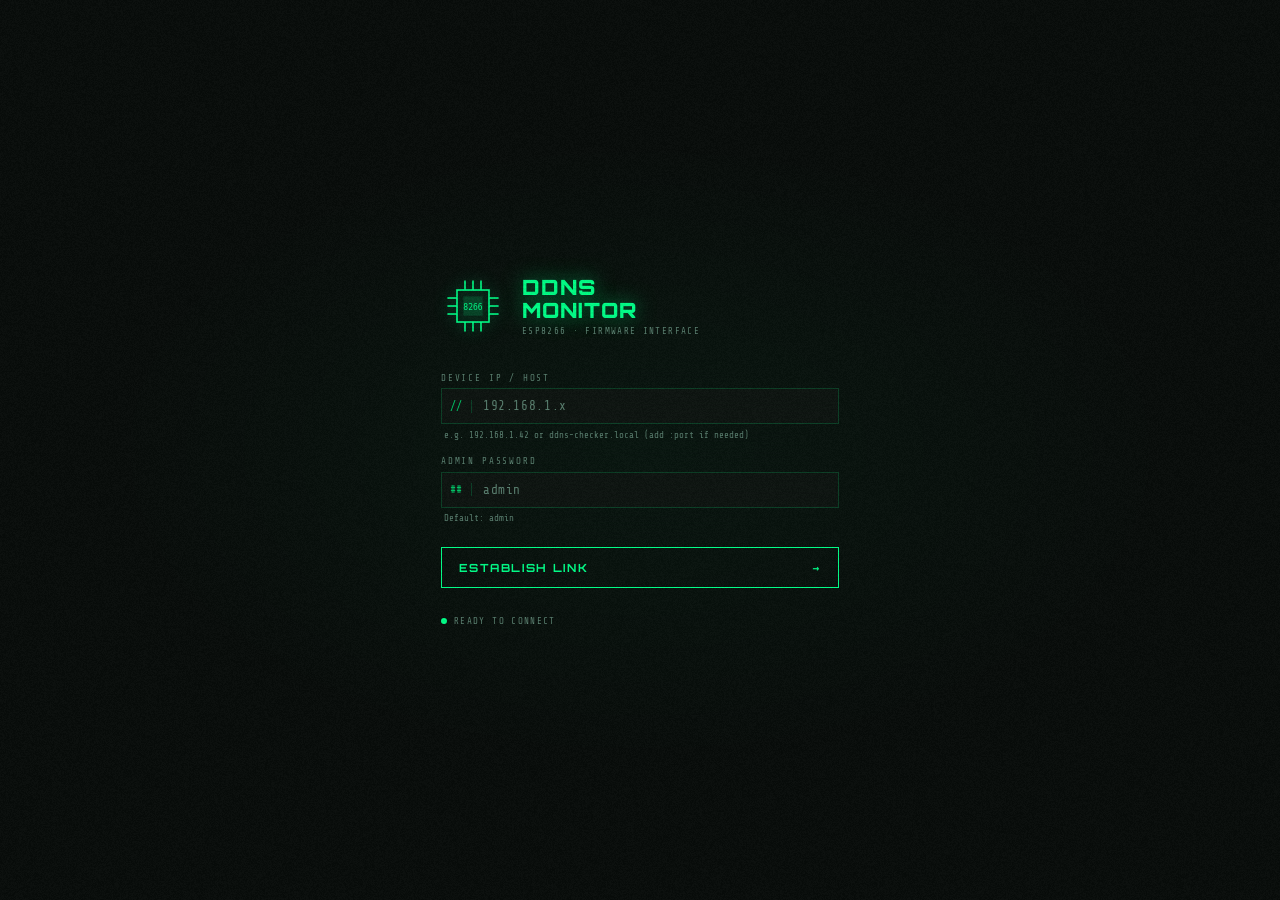
==== monitor/index.html @ 6c430402 "fast commit" ====
<!DOCTYPE html>
<html lang="en">

<head>
  <meta charset="UTF-8" />
  <meta name="viewport" content="width=device-width, initial-scale=1.0" />
  <title>ESP8266 · DDNS Monitor</title>
  <link rel="preconnect" href="https://fonts.googleapis.com">
  <link href="https://fonts.googleapis.com/css2?family=Share+Tech+Mono&family=Orbitron:wght@400;700;900&display=swap"
    rel="stylesheet">
  <link rel="stylesheet" href="css/style.css" />
</head>

<body>
  <!-- CRT scanline overlay -->
  <div class="crt-overlay" aria-hidden="true"></div>
  <!-- Noise grain -->
  <canvas id="noise-canvas" aria-hidden="true"></canvas>

  <!-- Connect Screen -->
  <div id="connect-screen" class="screen active">
    <div class="connect-inner">
      <div class="logo-block">
        <div class="logo-chip">
          <svg viewBox="0 0 80 80" xmlns="http://www.w3.org/2000/svg">
            <rect x="20" y="20" width="40" height="40" fill="none" stroke="currentColor" stroke-width="2" />
            <rect x="28" y="28" width="24" height="24" fill="currentColor" opacity="0.15" />
            <line x1="20" y1="30" x2="8" y2="30" stroke="currentColor" stroke-width="2" />
            <line x1="20" y1="40" x2="8" y2="40" stroke="currentColor" stroke-width="2" />
            <line x1="20" y1="50" x2="8" y2="50" stroke="currentColor" stroke-width="2" />
            <line x1="60" y1="30" x2="72" y2="30" stroke="currentColor" stroke-width="2" />
            <line x1="60" y1="40" x2="72" y2="40" stroke="currentColor" stroke-width="2" />
            <line x1="60" y1="50" x2="72" y2="50" stroke="currentColor" stroke-width="2" />
            <line x1="30" y1="20" x2="30" y2="8" stroke="currentColor" stroke-width="2" />
            <line x1="40" y1="20" x2="40" y2="8" stroke="currentColor" stroke-width="2" />
            <line x1="50" y1="20" x2="50" y2="8" stroke="currentColor" stroke-width="2" />
            <line x1="30" y1="60" x2="30" y2="72" stroke="currentColor" stroke-width="2" />
            <line x1="40" y1="60" x2="40" y2="72" stroke="currentColor" stroke-width="2" />
            <line x1="50" y1="60" x2="50" y2="72" stroke="currentColor" stroke-width="2" />
            <text x="40" y="45" text-anchor="middle" font-size="10" fill="currentColor"
              font-family="monospace">8266</text>
          </svg>
        </div>
        <div class="logo-text">
          <span class="logo-title">DDNS<br>MONITOR</span>
          <span class="logo-sub">ESP8266 · FIRMWARE INTERFACE</span>
        </div>
      </div>

      <form id="connect-form" class="connect-form" autocomplete="off">
        <div class="field-group">
          <label class="field-label" for="input-ip">DEVICE IP / HOST</label>
          <div class="field-row">
            <span class="field-prefix">//</span>
      <input id="input-ip" type="text" class="field-input" placeholder="192.168.1.x" autocomplete="off"
        spellcheck="false" />
    </div>
    <div class="field-hint">e.g. 192.168.1.42 or ddns-checker.local (add :port if needed)</div>
        </div>
        <div class="field-group">
          <label class="field-label" for="input-pass">ADMIN PASSWORD</label>
          <div class="field-row">
            <span class="field-prefix">##</span>
            <input id="input-pass" type="password" class="field-input" placeholder="admin"
              autocomplete="new-password" />
          </div>
          <div class="field-hint">Default: admin</div>
        </div>
        <button type="submit" class="btn-connect" id="btn-connect">
          <span class="btn-text">ESTABLISH LINK</span>
          <span class="btn-arrow">→</span>
        </button>
        <div id="connect-error" class="connect-error hidden">
          <span class="error-icon">✕</span>
          <span id="connect-error-msg">Connection failed</span>
        </div>
      </form>

      <div class="connect-footer">
        <span class="blink-dot"></span> READY TO CONNECT
      </div>
    </div>
  </div>

  <!-- Dashboard Screen -->
  <div id="dashboard-screen" class="screen">
    <!-- Top bar -->
    <header class="topbar">
      <div class="topbar-left">
        <button class="topbar-logo" id="btn-disconnect" title="Disconnect">
          <svg viewBox="0 0 20 20" width="18" height="18">
            <rect x="4" y="4" width="12" height="12" fill="none" stroke="currentColor" stroke-width="1.5" />
            <line x1="4" y1="10" x2="0" y2="10" stroke="currentColor" stroke-width="1.5" />
            <line x1="20" y1="10" x2="16" y2="10" stroke="currentColor" stroke-width="1.5" />
          </svg>
          <span>ESP8266</span>
        </button>
        <span class="topbar-sep">/</span>
        <span class="topbar-host" id="topbar-host">—</span>
      </div>
      <div class="topbar-center">
        <div class="status-pill" id="status-pill">
          <span class="status-dot"></span>
          <span id="status-text">OFFLINE</span>
        </div>
      </div>
      <div class="topbar-right">
        <span class="topbar-time" id="topbar-time">--:--:--</span>
        <button class="icon-btn" id="btn-refresh" title="Refresh All">
          <svg viewBox="0 0 20 20" width="16" height="16">
            <path d="M4 10a6 6 0 1 0 1.2-3.6" fill="none" stroke="currentColor" stroke-width="1.8"
              stroke-linecap="round" />
            <polyline points="1,4 4,7 7,4" fill="none" stroke="currentColor" stroke-width="1.8" stroke-linecap="round"
              stroke-linejoin="round" />
          </svg>
        </button>
      </div>
    </header>

    <!-- Nav tabs -->
    <nav class="tab-nav">
      <button class="tab-btn active" data-tab="overview">OVERVIEW</button>
      <button class="tab-btn" data-tab="ddns">DDNS</button>
      <button class="tab-btn" data-tab="gpio">GPIO</button>
      <button class="tab-btn" data-tab="network">NETWORK</button>
      <button class="tab-btn" data-tab="system">SYSTEM</button>
      <button class="tab-btn" data-tab="api">API</button>
      <button class="tab-btn" data-tab="tools">TOOLS</button>
      <button class="tab-btn" data-tab="log">LOG</button>
    </nav>

    <!-- Tab content -->
    <main class="tab-content">

      <!-- OVERVIEW -->
      <section class="tab-pane active" id="tab-overview">

        <div class="cards-grid">
          <div class="card">
            <div class="card-header">
              <span class="card-icon">◈</span>
              <span class="card-title">SYSTEM</span>
            </div>
            <div class="info-grid">
              <div class="info-item"><span class="info-label">FW VERSION</span><span class="info-val" id="info-fw-version">—</span></div>
              <div class="info-item"><span class="info-label">BUILD DATE</span><span class="info-val" id="info-fw-build">—</span></div>
              <div class="info-item"><span class="info-label">UPTIME</span><span class="info-val" id="info-uptime">—</span></div>
              <div class="info-item"><span class="info-label">FREE HEAP</span><span class="info-val" id="info-heap-pct">—</span></div>
              <div class="info-item"><span class="info-label">MAC</span><span class="info-val" id="info-mac">—</span></div>
              <div class="info-item"><span class="info-label">LOCAL IP</span><span class="info-val" id="info-local-ip">—</span></div>
              <div class="info-item"><span class="info-label">IP MODE</span><span class="info-val" id="info-ip-mode">—</span></div>
            </div>
          </div>

          <div class="card">
            <div class="card-header">
              <span class="card-icon">⌁</span>
              <span class="card-title">NETWORK</span>
            </div>
            <div class="info-grid">
              <div class="info-item"><span class="info-label">SSID</span><span class="info-val" id="info-ssid">—</span></div>
              <div class="info-item"><span class="info-label">RSSI</span><span class="info-val" id="info-rssi">—</span></div>
              <div class="info-item"><span class="info-label">RSSI %</span><span class="info-val" id="info-rssi-pct">—</span></div>
              <div class="info-item"><span class="info-label">GATEWAY</span><span class="info-val" id="info-gateway">—</span></div>
              <div class="info-item"><span class="info-label">SUBNET</span><span class="info-val" id="info-subnet">—</span></div>
              <div class="info-item"><span class="info-label">DNS 1</span><span class="info-val" id="info-dns1">—</span></div>
              <div class="info-item"><span class="info-label">DNS 2</span><span class="info-val" id="info-dns2">—</span></div>
              <div class="info-item"><span class="info-label">mDNS</span><span class="info-val" id="info-mdns">—</span></div>
            </div>
          </div>

          <div class="card">
            <div class="card-header">
              <span class="card-icon">⚙</span>
              <span class="card-title">CONFIG</span>
            </div>
            <div class="info-grid">
              <div class="info-item"><span class="info-label">NTP SERVER</span><span class="info-val" id="info-ntp-server">—</span></div>
              <div class="info-item"><span class="info-label">TIMEZONE</span><span class="info-val" id="info-tz">—</span></div>
              <div class="info-item"><span class="info-label">LED INVERT</span><span class="info-val" id="info-led-invert">—</span></div>
              <div class="info-item"><span class="info-label">LED PIN</span><span class="info-val" id="info-led-pin">—</span></div>
              <div class="info-item"><span class="info-label">PWM PIN</span><span class="info-val" id="info-pwm-pin">—</span></div>
            </div>
          </div>
        </div>

        <div class="cards-grid">
          <div class="card">
            <div class="card-header">
              <span class="card-icon">◷</span>
              <span class="card-title">DEVICE TIME</span>
            </div>
            <div class="big-time" id="device-time">--:--:--</div>
            <div class="big-date" id="device-date">---- -- --</div>
          </div>

          <div class="card card--accent" id="ddns-status-card">
            <div class="card-header">
              <span class="card-icon">⬡</span>
              <span class="card-title">DDNS STATUS</span>
            </div>
            <div class="ddns-status-display">
              <div class="ddns-indicator" id="ddns-indicator">
                <span class="ddns-icon">?</span>
              </div>
              <div class="ddns-details">
                <div class="ddns-row"><span class="ddns-lbl">DDNS HOST</span><span class="ddns-val" id="info-ddns-host">—</span></div>
                <div class="ddns-row"><span class="ddns-lbl">DOMAIN IP</span><span class="ddns-val" id="ddns-domain-ip">—</span></div>
                <div class="ddns-row"><span class="ddns-lbl">PUBLIC IP</span><span class="ddns-val" id="ddns-public-ip">—</span></div>
                <div class="ddns-row"><span class="ddns-lbl">STATE</span><span class="ddns-val" id="ddns-state">UNKNOWN</span></div>
              </div>
            </div>
          </div>

          <div class="card" id="connectivity-card">
            <div class="card-header">
              <span class="card-icon">⌁</span>
              <span class="card-title">CONNECTIVITY</span>
              <button class="card-action-btn" id="btn-conn-check">CHECK</button>
            </div>
            <div class="info-grid">
              <div class="info-item"><span class="info-label">GATEWAY</span><span class="info-val" id="conn-gateway">—</span></div>
              <div class="info-item"><span class="info-label">INTERNET (8.8.8.8)</span><span class="info-val" id="conn-internet">—</span></div>
            </div>
          </div>
        </div>

      </section>

  <!-- DDNS -->
  <section class="tab-pane" id="tab-ddns">
    <div class="cards-grid">

      <div class="card card--wide">
        <div class="card-header">
          <span class="card-icon">⬡</span>
          <span class="card-title">DDNS CONTROL</span>
        </div>
        <div class="action-block">
          <p class="action-desc">Force an immediate DDNS update cycle. The device will push the current public IP to the DDNS provider.</p>
          <button class="btn-action btn-primary" id="btn-ddns-update">
            <span>⟳</span> FORCE UPDATE
          </button>
          <div class="action-result hidden" id="ddns-update-result"></div>
        </div>
      </div>

      <div class="card card--wide">
        <div class="card-header">
          <span class="card-icon">⚙</span>
          <span class="card-title">DDNS CONFIGURATION</span>
        </div>
        <div class="action-block">
          <div class="form-row">
            <div class="form-field">
              <label class="field-label">DDNS HOSTNAME</label>
              <div class="field-row">
                <span class="field-prefix">⌁</span>
                <input type="text" class="field-input" id="ddns-hostname" placeholder="example.duckdns.org" />
              </div>
            </div>
          </div>
          <hr class="form-divider">
          <div class="form-row">
            <div class="form-field">
              <label class="field-label">DOMAIN (subdomain, used in URL template)</label>
              <div class="field-row">
                <span class="field-prefix">◈</span>
                <input type="text" class="field-input" id="ddns-domain" placeholder="example" />
              </div>
            </div>
          </div>
          <div class="form-row">
            <div class="form-field">
              <label class="field-label">TOKEN</label>
              <div class="field-row">
                <span class="field-prefix">##</span>
                <input type="password" class="field-input" id="ddns-token" placeholder="xxxx-xxxx-xxxx-xxxx" />
              </div>
            </div>
          </div>
          <div class="form-row">
            <div class="form-field">
              <label class="field-label">UPDATE URL (use $domain, $token, $ip)</label>
              <div class="field-row">
                <span class="field-prefix">⌁</span>
                <input type="text" class="field-input" id="ddns-upd-url"
                  placeholder="http://www.duckdns.org/update?domains=$domain&token=$token&ip=$ip" />
              </div>
            </div>
          </div>
          <div class="form-row">
            <div class="form-field">
              <label class="field-label">PUBLIC IP SERVERS (comma separated)</label>
              <div class="field-row">
                <span class="field-prefix">⌁</span>
                <textarea class="field-input" id="ddns-ipurls" placeholder="api.ipify.org,api.my-ip.io/ip" style="min-height:2.5rem;resize:vertical;font-size:0.8rem"></textarea>
              </div>
            </div>
          </div>
          <div class="form-row">
            <button class="btn-action btn-primary" id="btn-ddns-ipurls-save">SAVE IP URLS</button>
          </div>
          <div class="action-result hidden" id="ddns-ipurls-result"></div>
          <div class="form-row">
            <button class="btn-action btn-primary" id="btn-ddns-config-save">SAVE DDNS CONFIG</button>
          </div>
          <div class="action-result hidden" id="ddns-config-result"></div>
        </div>
      </div>

      <div class="card card--wide">
        <div class="card-header">
          <span class="card-icon">◷</span>
          <span class="card-title">CHECK INTERVAL</span>
        </div>
        <div class="action-block">
          <p class="action-desc">Time between automatic DDNS update checks (in seconds).</p>
          <div class="inline-form">
            <input type="number" class="field-input inline-input" id="ddns-interval" placeholder="300" min="30" />
            <button class="btn-action btn-primary" id="btn-ddns-interval-save">SAVE INTERVAL</button>
          </div>
          <div class="action-result hidden" id="ddns-interval-result"></div>
        </div>
      </div>

      <div class="card card--wide">
        <div class="card-header">
          <span class="card-icon">◉</span>
          <span class="card-title">DDNS LED</span>
        </div>
        <div class="ddns-led-grid">
          <div class="ddns-led-visual">
            <div class="led-bulb" id="led-bulb"></div>
            <div class="led-label" id="led-state-label">UNKNOWN</div>
            <div class="led-pin-label">PIN: <span id="led-pin-display">—</span></div>
            <div class="led-controls">
              <button class="btn-action btn-led-on" id="btn-led-on">ON</button>
              <button class="btn-action btn-led-off" id="btn-led-off">OFF</button>
            </div>
            <div class="led-invert-block" style="border:none;padding:0;margin-top:0.5rem">
              <label class="toggle-label">
                <span class="toggle-text">INVERT OUTPUT</span>
                <span class="toggle-switch" id="led-invert-toggle">
                  <span class="toggle-slider"></span>
                </span>
              </label>
            </div>
          </div>
          <div class="ddns-led-controls">
            <label class="field-label">LED PIN</label>
            <select class="field-select" id="led-pin-sel">
              <option value="0">GPIO 0</option>
              <option value="2" selected>GPIO 2</option>
              <option value="4">GPIO 4</option>
              <option value="5">GPIO 5</option>
              <option value="12">GPIO 12</option>
              <option value="13">GPIO 13</option>
              <option value="14">GPIO 14</option>
              <option value="15">GPIO 15</option>
              <option value="16">GPIO 16</option>
            </select>
            <button class="btn-action btn-primary" id="btn-led-pin">SAVE PIN</button>
            <div class="action-result hidden" id="led-pin-result"></div>
          </div>
        </div>
      </div>

    </div>
  </section>

  <!-- GPIO -->
  <section class="tab-pane" id="tab-gpio">
    <div class="cards-grid">

      <div class="card card--wide">
        <div class="card-header">
          <span class="card-icon">⊞</span>
          <span class="card-title">GPIO PINS</span>
          <div class="gpio-live-controls">
            <label class="toggle-label">
              <span class="toggle-text">LIVE</span>
              <span class="toggle-switch" id="gpio-live-toggle">
                <span class="toggle-slider"></span>
              </span>
            </label>
            <input type="number" class="field-input inline-input" id="gpio-live-interval" placeholder="5" min="1" style="width:50px;padding:0.3rem;font-size:0.65rem" />
            <span style="font-size:0.6rem;color:var(--text-dim)">s</span>
          </div>
          <button class="card-action-btn" id="btn-gpio-refresh">REFRESH</button>
        </div>
        <div class="gpio-grid" id="gpio-grid">
          <div class="gpio-loading">Loading pins…</div>
        </div>
      </div>

      <div class="card card--wide">
        <div class="card-header">
          <span class="card-icon">⊟</span>
          <span class="card-title">GPIO CONTROL</span>
        </div>
        <div class="gpio-control-form">
          <div class="form-row">
            <div class="form-field">
              <label class="field-label">PIN</label>
              <select class="field-select" id="gpio-pin-sel">
                <option value="0">GPIO 0</option>
                <option value="2">GPIO 2</option>
                <option value="4">GPIO 4</option>
                <option value="5">GPIO 5</option>
                <option value="12">GPIO 12</option>
                <option value="13">GPIO 13</option>
                <option value="14">GPIO 14</option>
                <option value="15">GPIO 15</option>
                <option value="16">GPIO 16</option>
              </select>
            </div>
            <div class="form-field">
              <label class="field-label">MODE</label>
              <select class="field-select" id="gpio-mode-sel">
                <option value="input">INPUT</option>
                <option value="output">OUTPUT</option>
              </select>
            </div>
            <div class="form-field" id="gpio-value-field">
              <label class="field-label">VALUE</label>
              <select class="field-select" id="gpio-value-sel">
                <option value="1">HIGH (1)</option>
                <option value="0">LOW (0)</option>
              </select>
            </div>
          </div>
          <div class="form-row hidden" id="gpio-pwm-row">
            <div class="form-field">
              <label class="field-label">PWM VALUE 0-100</label>
              <div style="display:flex;align-items:center;gap:0.5rem">
                <input type="range" class="field-slider" id="gpio-pwm-slider" min="0" max="100" value="0" style="flex:1" />
                <span class="slider-value" id="gpio-pwm-display" style="font-size:0.9rem">0</span>
              </div>
            </div>
          </div>
          <div class="form-row">
            <button class="btn-action btn-primary" id="btn-gpio-set">SET PIN</button>
            <button class="btn-action btn-secondary" id="btn-gpio-read">READ PIN</button>
            <button class="btn-action btn-primary" id="btn-gpio-pulse">PULSE 500ms</button>
            <button class="btn-action btn-primary" id="btn-gpio-toggle">TOGGLE</button>
            <button class="btn-action btn-primary" id="btn-gpio-pwm-write">WRITE PWM</button>
          </div>
          <div class="form-row">
            <label class="field-label" style="font-size:0.6rem;margin-right:0.3rem">BLINK</label>
            <div class="blink-counter" style="margin-right:0.5rem">
              <button class="counter-btn" id="blink-dec" type="button">−</button>
              <span class="counter-val" id="blink-count">5</span>
              <button class="counter-btn" id="blink-inc" type="button">+</button>
            </div>
            <button class="btn-action btn-primary" id="btn-blink">BLINK</button>
          </div>
          <div class="action-result hidden" id="gpio-result"></div>
        </div>
      </div>

      <div class="card card--wide">
        <div class="card-header">
          <span class="card-icon">∿</span>
          <span class="card-title">ANALOG (A0)</span>
        </div>
        <div class="analog-grid">
          <div class="analog-read-block">
            <label class="field-label">A0 INPUT</label>
            <div class="analog-read-display">
              <span class="analog-value" id="analog-read-value">—</span>
              <span class="analog-unit">/ 100</span>
            </div>
            <button class="btn-action btn-secondary" id="btn-analog-read">READ A0</button>
          </div>
        </div>
        <div class="action-result hidden" id="analog-result"></div>
      </div>

    </div>
  </section>




  <!-- NETWORK -->
  <section class="tab-pane" id="tab-network">

    <nav class="sub-tab-nav">
      <button class="sub-tab-btn active" data-subtab="wifi">WIFI</button>
      <button class="sub-tab-btn" data-subtab="ntp">NTP</button>
      <button class="sub-tab-btn" data-subtab="ip">IP</button>
      <button class="sub-tab-btn" data-subtab="dns">DNS</button>
    </nav>

    <div class="sub-tab-pane active" id="subtab-wifi">

      <div class="cards-grid">

        <div class="card card--wide">
          <div class="card-header">
            <span class="card-icon">◈</span>
            <span class="card-title">mDNS CONFIGURATION</span>
          </div>
          <div class="action-block">
            <div class="inline-form">
              <input type="text" class="field-input inline-input" id="mdns-name" placeholder="ddns-checker" />
              <button class="btn-action btn-primary" id="btn-mdns-save">SAVE mDNS</button>
            </div>
            <div class="field-hint" style="margin-top:0.3rem">Changes take effect on next device reboot.</div>
            <div class="action-result hidden" id="mdns-result"></div>
          </div>
        </div>

        <div class="card card--wide">
          <div class="card-header">
            <span class="card-icon">⌁</span>
            <span class="card-title">WIFI CONFIGURATION</span>
          </div>
          <div class="wifi-warning">
            <span class="warning-icon">⚠</span>
            Changes are saved to EEPROM and take effect on next WiFi reconnect. Ensure credentials are correct before saving.
          </div>
          <div class="wifi-form">
            <div class="form-field">
              <label class="field-label">SSID</label>
              <div class="field-row">
                <span class="field-prefix">⌁</span>
                <input type="text" class="field-input" id="wifi-ssid" placeholder="Network name" />
              </div>
            </div>
            <div class="form-field">
              <label class="field-label">PASSWORD</label>
              <div class="field-row">
                <span class="field-prefix">##</span>
                <input type="password" class="field-input" id="wifi-pswd" placeholder="Network password" />
              </div>
            </div>
            <div class="form-row">
              <button class="btn-action btn-primary" id="btn-save-ssid">SAVE SSID</button>
              <button class="btn-action btn-primary" id="btn-save-pswd">SAVE PASSWORD</button>
            </div>
            <div class="action-result hidden" id="wifi-result"></div>
          </div>
        </div>

        <div class="card card--wide">
          <div class="card-header">
            <span class="card-icon">⌁</span>
            <span class="card-title">WIFI SCAN</span>
            <button class="card-action-btn" id="btn-wifi-scan">SCAN</button>
          </div>
          <div class="action-block">
            <div class="scan-status" id="scan-status">Click SCAN to list available networks.</div>
            <div class="scan-results hidden" id="scan-results"></div>
          </div>
        </div>

      </div>
    </div>

    <div class="sub-tab-pane" id="subtab-ntp">
      <div class="cards-grid">
        <div class="card card--wide">
          <div class="card-header">
            <span class="card-icon">◷</span>
            <span class="card-title">NTP CONFIGURATION</span>
          </div>
          <div class="action-block">
            <div class="form-row">
              <div class="form-field">
                <label class="field-label">NTP SERVER</label>
                <div class="field-row">
                  <span class="field-prefix">⌁</span>
                  <input type="text" class="field-input" id="ntp-server" placeholder="pool.ntp.org" />
                </div>
              </div>
              <div class="form-field">
                <label class="field-label">TIMEZONE OFFSET (seconds)</label>
                <div class="field-row">
                  <span class="field-prefix">±</span>
                  <input type="number" class="field-input" id="ntp-tz" placeholder="3600" />
                </div>
              </div>
            </div>
            <div class="form-row">
              <button class="btn-action btn-primary" id="btn-ntp-save">SAVE NTP</button>
            </div>
            <div class="action-result hidden" id="ntp-result"></div>
          </div>
        </div>
      </div>
    </div>

    <div class="sub-tab-pane" id="subtab-ip">
      <div class="cards-grid">
        <div class="card card--wide">
          <div class="card-header">
            <span class="card-icon">◎</span>
            <span class="card-title">IP CONFIGURATION</span>
          </div>
          <div class="action-block">
            <div class="form-row">
              <div class="form-field">
                <label class="toggle-label">
                  <span class="toggle-text">DHCP</span>
                  <span class="toggle-switch" id="ip-mode-toggle">
                    <span class="toggle-slider"></span>
                  </span>
                  <span class="toggle-text">STATIC</span>
                </label>
              </div>
            </div>
            <div class="ip-static-fields" id="ip-static-fields">
              <div class="form-row">
                <div class="form-field">
                  <label class="field-label">IP ADDRESS</label>
                  <input type="text" class="field-input" id="ip-addr" placeholder="192.168.1.100" />
                </div>
                <div class="form-field">
                  <label class="field-label">GATEWAY</label>
                  <input type="text" class="field-input" id="ip-gateway" placeholder="192.168.1.1" />
                </div>
              </div>
              <div class="form-row">
                <div class="form-field">
                  <label class="field-label">SUBNET</label>
                  <input type="text" class="field-input" id="ip-subnet" placeholder="255.255.255.0" />
                </div>
              </div>
            </div>
            <div class="form-row">
              <button class="btn-action btn-primary" id="btn-ip-save">SAVE IP CONFIG</button>
            </div>
            <div class="action-result hidden" id="ip-result"></div>
          </div>
        </div>
      </div>
    </div>

    <div class="sub-tab-pane" id="subtab-dns">
      <div class="cards-grid">
        <div class="card card--wide">
          <div class="card-header">
            <span class="card-icon">◎</span>
            <span class="card-title">DNS CONFIGURATION</span>
          </div>
          <div class="action-block">
            <div class="form-row">
              <div class="form-field">
                <label class="toggle-label">
                  <span class="toggle-text">USE CUSTOM DNS</span>
                  <span class="toggle-switch" id="dns-custom-toggle">
                    <span class="toggle-slider"></span>
                  </span>
                </label>
              </div>
            </div>
            <div class="dns-warning hidden" id="dns-warning">
              <span class="warning-icon">⚠</span>
              Custom DNS is disabled — values are saved but will NOT be used. Enable the toggle above to apply them on next boot.
            </div>
            <div class="form-row">
              <div class="form-field">
                <label class="field-label">DNS 1</label>
                <div class="field-row">
                  <span class="field-prefix">◎</span>
                  <input type="text" class="field-input" id="dns1" placeholder="8.8.8.8" />
                </div>
              </div>
              <div class="form-field">
                <label class="field-label">DNS 2</label>
                <div class="field-row">
                  <span class="field-prefix">◎</span>
                  <input type="text" class="field-input" id="dns2" placeholder="8.8.4.4" />
                </div>
              </div>
            </div>
            <div class="form-row">
              <button class="btn-action btn-primary" id="btn-dns-save">SAVE DNS</button>
            </div>
            <div class="action-result hidden" id="dns-result"></div>
          </div>
        </div>
      </div>
    </div>

  </section>

  <!-- SYSTEM -->
  <section class="tab-pane" id="tab-system">
    <div class="cards-grid">

      <div class="card card--wide">
        <div class="card-header">
          <span class="card-icon">⌦</span>
          <span class="card-title">CONFIG BACKUP</span>
        </div>
        <div class="action-block">
          <p class="action-desc">Export current device configuration as JSON, or import a previously exported config file.</p>
          <div class="form-row">
            <button class="btn-action btn-primary" id="btn-config-export">📥 EXPORT CONFIG</button>
            <label class="btn-action btn-primary" id="btn-config-import-label" style="cursor:pointer;text-align:center">
              📤 IMPORT CONFIG
              <input type="file" id="btn-config-import" accept=".json" style="display:none" />
            </label>
          </div>
          <div class="action-result hidden" id="config-import-result"></div>
        </div>
      </div>

      <div class="card card--wide">
        <div class="card-header">
          <span class="card-icon">⟳</span>
          <span class="card-title">REBOOT</span>
        </div>
        <div class="action-block">
          <p class="action-desc">Restart the ESP8266 device. The connection will be lost temporarily.</p>
          <button class="btn-action btn-primary" id="btn-reboot">⟳ REBOOT DEVICE</button>
          <div class="action-result hidden" id="reboot-result"></div>
        </div>
      </div>

      <div class="card card--wide">
        <div class="card-header">
          <span class="card-icon">⌦</span>
          <span class="card-title">FACTORY RESET</span>
        </div>
        <div class="action-block">
          <p class="action-desc">Reset ALL settings to factory defaults and reboot. This cannot be undone.</p>
          <button class="btn-action btn-primary" id="btn-factory-reset">⚠ FACTORY RESET</button>
          <div class="action-result hidden" id="factory-reset-result"></div>
        </div>
      </div>

    </div>
  </section>

  <!-- TOOLS -->
  <section class="tab-pane" id="tab-tools">
    <div class="cards-grid">
      <div class="card card--wide">
        <div class="card-header">
          <span class="card-icon">◉</span>
          <span class="card-title">PING</span>
        </div>
        <div class="action-block">
          <p class="action-desc">Ping a host from the device and show response time.</p>
          <div class="inline-form">
            <input type="text" class="field-input inline-input" id="ping-host" placeholder="Host or IP (e.g. 8.8.8.8)" />
            <button class="btn-action btn-primary" id="btn-ping">PING</button>
          </div>
          <div class="action-result hidden" id="ping-result"></div>
        </div>
      </div>

      <div class="card card--wide">
        <div class="card-header">
          <span class="card-icon">⟁</span>
          <span class="card-title">HTTP PROXY (CURL)</span>
        </div>
        <div class="action-block">
          <p class="action-desc">Execute an HTTP GET request through the device. Returns raw text response from the target URL.</p>
          <div class="inline-form">
            <input type="text" class="field-input inline-input" id="curl-url" placeholder="https://example.com/api/endpoint" />
            <button class="btn-action btn-primary" id="btn-curl">FETCH</button>
          </div>
          <div class="curl-result hidden" id="curl-result"></div>
        </div>
      </div>

      <div class="card card--wide">
        <div class="card-header">
          <span class="card-icon">◈</span>
          <span class="card-title">PUBLIC IP CHECK</span>
        </div>
        <div class="action-block">
          <p class="action-desc">Select a server and fetch your current public IP address.</p>
          <div class="inline-form">
            <select class="field-input inline-input" id="ipcheck-server">
            </select>
            <button class="btn-action btn-primary" id="btn-ipcheck">CHECK IP</button>
          </div>
          <div class="action-result hidden" id="ipcheck-result"></div>
        </div>
      </div>

      <div class="card card--wide">
        <div class="card-header">
          <span class="card-icon">◎</span>
          <span class="card-title">DNS RESOLVER</span>
        </div>
        <div class="action-block">
          <p class="action-desc">Resolve any hostname to its IP address using the device's DNS stack.</p>
          <div class="inline-form">
            <input type="text" class="field-input inline-input" id="resolve-host" placeholder="hostname (e.g. google.com)" />
            <button class="btn-action btn-primary" id="btn-resolve">RESOLVE</button>
          </div>
          <div class="action-result hidden" id="resolve-result"></div>
        </div>
      </div>

    </div>
  </section>

  <!-- API -->
  <section class="tab-pane" id="tab-api">
    <div class="cards-grid">
      <div class="card card--full">
        <div class="card-header">
          <span class="card-icon">⌦</span>
          <span class="card-title">API EXPLORER</span>
          <button class="card-action-btn" id="btn-api-refresh">REFRESH</button>
        </div>
        <div id="api-explorer-container">
          <p class="action-desc" style="margin-bottom:0.5rem">Click REFRESH to load all available API endpoints from the device. Each endpoint can be tested directly.</p>
          <div id="api-endpoints-list"></div>
        </div>
      </div>
    </div>
  </section>

  <!-- LOG -->
  <section class="tab-pane" id="tab-log">
    <div class="cards-grid">
      <div class="card card--full">
        <div class="card-header">
          <span class="card-icon">▤</span>
          <span class="card-title">SYSTEM LOG</span>
          <span class="card-badge" id="log-count">0 entries</span>
          <button class="card-action-btn" id="btn-log-refresh">REFRESH</button>
        </div>
        <div class="log-container" id="log-container">
          <div class="log-empty">No log entries loaded. Click REFRESH.</div>
        </div>
      </div>
    </div>
  </section>

  </main>

  <!-- Toast container -->
  <div class="toast-container" id="toast-container"></div>
  </div>

  <script src="js/app.js"></script>
</body>

</html>
---- monitor/css/style.css ----
/* ============================================================
   DDNS MONITOR — Industrial Terminal Aesthetic
   Share Tech Mono + Orbitron | Dark precision
   ============================================================ */

:root {
  --green: #00ff88;
  --green-dim: #00cc6a;
  --green-dark: #004422;
  --green-glow: rgba(0, 255, 136, 0.15);
  --amber: #ffaa00;
  --red: #ff3355;
  --red-dim: #cc2244;
  --bg: #080c0a;
  --bg2: #0d1410;
  --bg3: #111916;
  --bg4: #162019;
  --border: rgba(0, 255, 136, 0.18);
  --border-strong: rgba(0, 255, 136, 0.4);
  --text: #c8e8d8;
  --text-dim: #5a8070;
  --text-bright: #e8fff4;
  --font-mono: 'Share Tech Mono', 'Courier New', monospace;
  --font-display: 'Orbitron', monospace;
  --radius: 2px;
  --transition: 0.15s ease;
}

* { box-sizing: border-box; margin: 0; padding: 0; }

html { font-size: 14px; }

body {
  background: var(--bg);
  color: var(--text);
  font-family: var(--font-mono);
  min-height: 100vh;
  overflow-x: hidden;
  position: relative;
}

/* ── CRT Effects ── */
.crt-overlay {
  position: fixed; inset: 0;
  pointer-events: none;
  z-index: 9999;
  background:
    repeating-linear-gradient(
      0deg,
      transparent,
      transparent 2px,
      rgba(0,0,0,0.03) 2px,
      rgba(0,0,0,0.03) 4px
    );
  animation: crt-flicker 8s infinite;
}

@keyframes crt-flicker {
  0%,100% { opacity: 1; }
  92% { opacity: 1; }
  93% { opacity: 0.96; }
  94% { opacity: 1; }
  96% { opacity: 0.98; }
}

#noise-canvas {
  position: fixed; inset: 0;
  pointer-events: none;
  z-index: 9998;
  opacity: 0.025;
}

/* ── Screens ── */
.screen { display: none; min-height: 100vh; }
.screen.active { display: flex; flex-direction: column; }

/* ── Connect Screen ── */
#connect-screen {
  align-items: center;
  justify-content: center;
  background:
    radial-gradient(ellipse 60% 50% at 50% 50%, rgba(0,255,136,0.04) 0%, transparent 70%),
    var(--bg);
}

.connect-inner {
  width: 100%;
  max-width: 440px;
  padding: 2rem 1.5rem;
  animation: fade-up 0.6s ease both;
}

@keyframes fade-up {
  from { opacity: 0; transform: translateY(20px); }
  to   { opacity: 1; transform: translateY(0); }
}

.logo-block {
  display: flex;
  align-items: center;
  gap: 1.2rem;
  margin-bottom: 2.5rem;
}

.logo-chip {
  color: var(--green);
  width: 64px;
  height: 64px;
  flex-shrink: 0;
  filter: drop-shadow(0 0 8px rgba(0,255,136,0.4));
}

.logo-chip svg { width: 100%; height: 100%; }

.logo-title {
  display: block;
  font-family: var(--font-display);
  font-size: 1.5rem;
  font-weight: 900;
  line-height: 1.1;
  color: var(--green);
  letter-spacing: 0.05em;
  text-shadow: 0 0 20px rgba(0,255,136,0.5);
}

.logo-sub {
  display: block;
  font-size: 0.65rem;
  color: var(--text-dim);
  letter-spacing: 0.15em;
  margin-top: 0.3rem;
}

.connect-form { display: flex; flex-direction: column; gap: 1.2rem; }

.field-group { display: flex; flex-direction: column; gap: 0.4rem; }

.field-label {
  font-size: 0.65rem;
  letter-spacing: 0.2em;
  color: var(--text-dim);
}

.field-row {
  display: flex;
  align-items: center;
  border: 1px solid var(--border);
  background: var(--bg2);
  transition: border-color var(--transition), box-shadow var(--transition);
}

.field-row:focus-within {
  border-color: var(--green);
  box-shadow: 0 0 0 2px var(--green-glow), inset 0 0 10px rgba(0,255,136,0.03);
}

.field-prefix {
  padding: 0 0.6rem;
  color: var(--green-dim);
  font-size: 0.8rem;
  border-right: 1px solid var(--border);
  height: 100%;
  display: flex;
  align-items: center;
  user-select: none;
}

.field-input {
  background: transparent;
  border: none;
  outline: none;
  color: var(--text-bright);
  font-family: var(--font-mono);
  font-size: 0.9rem;
  padding: 0.7rem 0.8rem;
  width: 100%;
  letter-spacing: 0.05em;
}

.field-input::placeholder { color: var(--text-dim); }

.field-hint {
  font-size: 0.65rem;
  color: var(--text-dim);
  padding-left: 0.2rem;
}

.btn-connect {
  display: flex;
  align-items: center;
  justify-content: space-between;
  padding: 0.9rem 1.2rem;
  background: transparent;
  border: 1px solid var(--green);
  color: var(--green);
  font-family: var(--font-display);
  font-size: 0.8rem;
  font-weight: 700;
  letter-spacing: 0.15em;
  cursor: pointer;
  transition: all var(--transition);
  position: relative;
  overflow: hidden;
  margin-top: 0.5rem;
}

.btn-connect::before {
  content: '';
  position: absolute;
  inset: 0;
  background: var(--green);
  transform: translateX(-100%);
  transition: transform 0.25s ease;
  z-index: 0;
}

.btn-connect:hover::before { transform: translateX(0); }
.btn-connect:hover { color: var(--bg); }
.btn-connect .btn-text, .btn-connect .btn-arrow { position: relative; z-index: 1; }
.btn-connect:active { transform: scale(0.98); }

.btn-connect.loading .btn-text::after {
  content: '...';
  animation: dots 1s steps(4) infinite;
}

@keyframes dots {
  0%   { content: '   '; }
  25%  { content: '.  '; }
  50%  { content: '.. '; }
  75%  { content: '...'; }
}

.connect-error {
  display: flex;
  align-items: center;
  gap: 0.5rem;
  padding: 0.6rem 0.8rem;
  background: rgba(255,51,85,0.08);
  border: 1px solid rgba(255,51,85,0.3);
  color: var(--red);
  font-size: 0.8rem;
  animation: fade-up 0.2s ease;
}

.connect-footer {
  margin-top: 2rem;
  font-size: 0.65rem;
  color: var(--text-dim);
  letter-spacing: 0.15em;
  display: flex;
  align-items: center;
  gap: 0.5rem;
}

.blink-dot {
  width: 6px; height: 6px;
  background: var(--green);
  border-radius: 50%;
  animation: blink 1.2s step-end infinite;
}

@keyframes blink { 0%,100% { opacity: 1; } 50% { opacity: 0; } }

/* ── Dashboard ── */
#dashboard-screen { background: var(--bg); }

/* Top Bar */
.topbar {
  display: flex;
  align-items: center;
  justify-content: space-between;
  padding: 0.6rem 1rem;
  border-bottom: 1px solid var(--border);
  background: var(--bg2);
  height: 48px;
  position: sticky;
  top: 0;
  z-index: 100;
  flex-shrink: 0;
}

.topbar-left { display: flex; align-items: center; gap: 0.5rem; }

.topbar-logo {
  display: flex; align-items: center; gap: 0.4rem;
  background: none; border: none; color: var(--green);
  font-family: var(--font-display); font-size: 0.75rem; font-weight: 700;
  letter-spacing: 0.1em; cursor: pointer;
  transition: color var(--transition);
}
.topbar-logo:hover { color: var(--text-bright); }

.topbar-sep { color: var(--text-dim); }

.topbar-host {
  font-size: 0.75rem;
  color: var(--text-dim);
  letter-spacing: 0.05em;
}

.status-pill {
  display: flex; align-items: center; gap: 0.4rem;
  padding: 0.2rem 0.7rem;
  border: 1px solid var(--border);
  font-size: 0.65rem; letter-spacing: 0.15em;
  color: var(--text-dim);
  background: var(--bg);
  transition: all 0.3s ease;
}

.status-pill.online {
  border-color: var(--green);
  color: var(--green);
  background: rgba(0,255,136,0.05);
  box-shadow: 0 0 8px rgba(0,255,136,0.1);
}

.status-dot {
  width: 5px; height: 5px;
  background: currentColor;
  border-radius: 50%;
  animation: blink 1.2s step-end infinite;
}

.topbar-right { display: flex; align-items: center; gap: 0.8rem; }

.topbar-time {
  font-size: 0.75rem;
  color: var(--text-dim);
  letter-spacing: 0.1em;
}

.icon-btn {
  background: none; border: 1px solid var(--border);
  color: var(--text-dim); cursor: pointer;
  padding: 0.3rem;
  display: flex; align-items: center;
  transition: all var(--transition);
}
.icon-btn:hover { border-color: var(--green); color: var(--green); }

/* Nav */
.tab-nav {
  display: flex;
  border-bottom: 1px solid var(--border);
  background: var(--bg2);
  overflow-x: auto;
  scrollbar-width: none;
  flex-shrink: 0;
}
.tab-nav::-webkit-scrollbar { display: none; }

.tab-btn {
  padding: 0.7rem 1rem;
  background: none; border: none;
  color: var(--text-dim);
  font-family: var(--font-mono);
  font-size: 0.65rem;
  letter-spacing: 0.15em;
  cursor: pointer;
  white-space: nowrap;
  border-bottom: 2px solid transparent;
  transition: all var(--transition);
  position: relative;
}

.tab-btn:hover { color: var(--text); background: var(--bg3); }

.tab-btn.active {
  color: var(--green);
  border-bottom-color: var(--green);
  background: rgba(0,255,136,0.04);
}

/* Content */
.tab-content { flex: 1; overflow-y: auto; padding: 1rem; }

.tab-pane { display: none; }
.tab-pane.active { display: block; animation: fade-up 0.25s ease both; }

/* Cards */
.cards-grid {
  display: grid;
  grid-template-columns: repeat(auto-fill, minmax(280px, 1fr));
  gap: 1rem;
  align-items: start;
}

.card {
  background: var(--bg2);
  border: 1px solid var(--border);
  padding: 1rem;
  position: relative;
  transition: border-color var(--transition);
}

.card::before {
  content: '';
  position: absolute;
  top: 0; left: 0; right: 0;
  height: 1px;
  background: linear-gradient(90deg, transparent, var(--green), transparent);
  opacity: 0;
  transition: opacity var(--transition);
}

.card:hover { border-color: var(--border-strong); }
.card:hover::before { opacity: 1; }

.card--wide { grid-column: 1 / -1; }
.card--full { grid-column: 1 / -1; }

.card--accent {
  border-color: rgba(0,255,136,0.25);
  background: linear-gradient(135deg, var(--bg2) 0%, rgba(0,255,136,0.02) 100%);
}

.card-header {
  display: flex;
  align-items: center;
  gap: 0.5rem;
  margin-bottom: 1rem;
  padding-bottom: 0.6rem;
  border-bottom: 1px solid var(--border);
}

.card-icon { color: var(--green); font-size: 0.9rem; }

.card-title {
  font-family: var(--font-display);
  font-size: 0.65rem;
  font-weight: 700;
  letter-spacing: 0.15em;
  color: var(--text);
  flex: 1;
}

.card-badge {
  font-size: 0.65rem;
  color: var(--green-dim);
  letter-spacing: 0.05em;
  background: var(--green-dark);
  padding: 0.1rem 0.4rem;
}

.card-action-btn {
  font-family: var(--font-mono);
  font-size: 0.6rem;
  letter-spacing: 0.1em;
  color: var(--text-dim);
  background: none;
  border: 1px solid var(--border);
  padding: 0.2rem 0.5rem;
  cursor: pointer;
  transition: all var(--transition);
}
.card-action-btn:hover { color: var(--green); border-color: var(--green); }

/* Info Grid */
.info-grid {
  display: grid;
  grid-template-columns: repeat(auto-fill, minmax(180px, 1fr));
  gap: 0.8rem;
}

.info-item { display: flex; flex-direction: column; gap: 0.2rem; }
.info-item--row { flex-direction: row; align-items: center; gap: 0.5rem; }
.info-item--row .info-label { min-width: auto; }
.info-pct {
  font-size: 0.75rem;
  color: var(--green);
  background: var(--green-dark);
  padding: 0.1rem 0.4rem;
  border-radius: 2px;
  font-family: var(--font-mono);
}

.info-label {
  font-size: 0.6rem;
  color: var(--text-dim);
  letter-spacing: 0.15em;
}

.info-val {
  font-size: 0.85rem;
  color: var(--text-bright);
  word-break: break-all;
}

/* Big Time */
.big-time {
  font-family: var(--font-display);
  font-size: 2.2rem;
  font-weight: 900;
  color: var(--green);
  text-shadow: 0 0 20px rgba(0,255,136,0.4);
  letter-spacing: 0.1em;
  line-height: 1;
  margin-bottom: 0.3rem;
}

.big-date {
  font-size: 0.75rem;
  color: var(--text-dim);
  letter-spacing: 0.1em;
}

/* DDNS Status */
.ddns-status-display { display: flex; align-items: center; gap: 1rem; }

.ddns-indicator {
  width: 60px; height: 60px;
  border: 2px solid var(--border);
  display: flex; align-items: center; justify-content: center;
  flex-shrink: 0;
  transition: all 0.3s ease;
}

.ddns-indicator.ok {
  border-color: var(--green);
  box-shadow: 0 0 12px rgba(0,255,136,0.3);
}
.ddns-indicator.ok .ddns-icon { color: var(--green); }

.ddns-indicator.mismatch {
  border-color: var(--red);
  box-shadow: 0 0 12px rgba(255,51,85,0.3);
  animation: pulse-red 1.5s ease infinite;
}
.ddns-indicator.mismatch .ddns-icon { color: var(--red); }

@keyframes pulse-red {
  0%,100% { box-shadow: 0 0 12px rgba(255,51,85,0.3); }
  50%      { box-shadow: 0 0 24px rgba(255,51,85,0.5); }
}

.ddns-icon { font-size: 1.5rem; }

.ddns-details { display: flex; flex-direction: column; gap: 0.4rem; }
.ddns-row { display: flex; gap: 0.5rem; align-items: baseline; }
.ddns-lbl { font-size: 0.6rem; color: var(--text-dim); letter-spacing: 0.1em; min-width: 80px; }
.ddns-val { font-size: 0.8rem; color: var(--text-bright); }

/* Buttons */
.btn-action {
  padding: 0.6rem 1.1rem;
  font-family: var(--font-mono);
  font-size: 0.75rem;
  letter-spacing: 0.1em;
  cursor: pointer;
  border: 1px solid;
  transition: all var(--transition);
  display: inline-flex; align-items: center; gap: 0.4rem;
}

.btn-primary {
  background: transparent;
  border-color: var(--green);
  color: var(--green);
}
.btn-primary:hover { background: var(--green); color: var(--bg); }
.btn-primary:active { transform: scale(0.97); }

.btn-secondary {
  background: transparent;
  border-color: var(--border-strong);
  color: var(--text);
}
.btn-secondary:hover { border-color: var(--green); color: var(--green); }

.btn-led-on {
  background: transparent;
  border-color: var(--green);
  color: var(--green);
  flex: 1;
}
.btn-led-on:hover { background: var(--green); color: var(--bg); }

.btn-led-off {
  background: transparent;
  border-color: var(--text-dim);
  color: var(--text-dim);
  flex: 1;
}
.btn-led-off:hover { border-color: var(--red); color: var(--red); }

/* Action Block */
.action-block { display: flex; flex-direction: column; gap: 0.8rem; }

.action-desc {
  font-size: 0.75rem;
  color: var(--text-dim);
  line-height: 1.5;
}

.action-result {
  padding: 0.6rem 0.8rem;
  border: 1px solid var(--border);
  background: var(--bg3);
  font-size: 0.75rem;
  color: var(--text);
  word-break: break-all;
  font-family: var(--font-mono);
}

.action-result.success {
  border-color: rgba(0,255,136,0.3);
  color: var(--green);
  background: rgba(0,255,136,0.05);
}

.action-result.error {
  border-color: rgba(255,51,85,0.3);
  color: var(--red);
  background: rgba(255,51,85,0.05);
}

/* Inline Form */
.inline-form {
  display: flex;
  gap: 0.5rem;
  align-items: stretch;
}

.inline-input { flex: 1; }

/* GPIO Grid */
.gpio-grid {
  display: grid;
  grid-template-columns: repeat(auto-fill, minmax(80px, 1fr));
  gap: 0.6rem;
}

.gpio-pin {
  border: 1px solid var(--border);
  padding: 0.6rem 0.4rem;
  text-align: center;
  cursor: default;
  transition: all var(--transition);
}

.gpio-pin.available {
  border-color: rgba(0,255,136,0.25);
  cursor: pointer;
}
.gpio-pin.available:hover { border-color: var(--green); background: var(--green-glow); }

.gpio-pin.unavailable { opacity: 0.3; }

.gpio-pin-num {
  font-family: var(--font-display);
  font-size: 0.9rem;
  font-weight: 700;
  color: var(--green);
  display: block;
}

.gpio-pin-state {
  font-size: 0.6rem;
  color: var(--text-dim);
  letter-spacing: 0.1em;
}

.gpio-pin.high {
  border-color: var(--green);
  background: rgba(0,255,136,0.1);
}

.gpio-pin.low {
  border-color: var(--red-dim);
  background: rgba(255,51,85,0.08);
}

.gpio-live-controls {
  display: flex;
  align-items: center;
  gap: 0.4rem;
  margin-right: 0.5rem;
}

.gpio-loading { color: var(--text-dim); font-size: 0.8rem; grid-column: 1/-1; }

/* GPIO Control */
.gpio-control-form { display: flex; flex-direction: column; gap: 1rem; }

.form-row { display: flex; gap: 0.8rem; flex-wrap: wrap; align-items: flex-end; }

.form-field { display: flex; flex-direction: column; gap: 0.3rem; flex: 1; min-width: 100px; }

.field-select {
  background: var(--bg);
  border: 1px solid var(--border);
  color: var(--text-bright);
  font-family: var(--font-mono);
  font-size: 0.8rem;
  padding: 0.6rem 0.5rem;
  outline: none;
  cursor: pointer;
  transition: border-color var(--transition);
  appearance: none;
  background-image: url("data:image/svg+xml,%3Csvg xmlns='http://www.w3.org/2000/svg' width='10' height='6'%3E%3Cpath d='M0 0l5 6 5-6z' fill='%2300ff88'/%3E%3C/svg%3E");
  background-repeat: no-repeat;
  background-position: right 0.6rem center;
  padding-right: 1.8rem;
}

.field-select:focus { border-color: var(--green); }

/* LED Visual */
.led-visual {
  display: flex;
  flex-direction: column;
  align-items: center;
  gap: 0.6rem;
  padding: 1.5rem;
}

.led-bulb {
  width: 50px; height: 50px;
  border-radius: 50%;
  background: rgba(0,255,136,0.1);
  border: 2px solid var(--border);
  transition: all 0.3s ease;
  position: relative;
}

.led-bulb.on {
  background: var(--green);
  border-color: var(--green);
  box-shadow: 0 0 20px rgba(0,255,136,0.6), 0 0 40px rgba(0,255,136,0.3);
}

.led-bulb.off {
  background: rgba(255,51,85,0.1);
  border-color: rgba(255,51,85,0.3);
}

.led-label {
  font-family: var(--font-display);
  font-size: 0.75rem;
  font-weight: 700;
  letter-spacing: 0.2em;
  color: var(--text-dim);
}

.led-label.on { color: var(--green); }
.led-label.off { color: var(--red); }

.led-pin-label { font-size: 0.65rem; color: var(--text-dim); }

.led-controls { display: flex; gap: 0.5rem; }

/* Blink Form */
.blink-form { display: flex; flex-direction: column; gap: 0.8rem; }

.blink-counter {
  display: flex; align-items: center; gap: 0;
  border: 1px solid var(--border);
  width: fit-content;
}

.counter-btn {
  padding: 0.4rem 0.8rem;
  background: none;
  border: none;
  color: var(--green);
  font-size: 1.1rem;
  cursor: pointer;
  transition: background var(--transition);
}
.counter-btn:hover { background: var(--green-glow); }

.counter-val {
  padding: 0.4rem 1rem;
  font-family: var(--font-display);
  font-size: 1.1rem;
  font-weight: 700;
  color: var(--green);
  border-left: 1px solid var(--border);
  border-right: 1px solid var(--border);
  min-width: 50px;
  text-align: center;
}

/* WiFi */
.wifi-warning,
.dns-warning {
  display: flex;
  align-items: flex-start;
  gap: 0.5rem;
  padding: 0.6rem 0.8rem;
  background: rgba(255,170,0,0.06);
  border: 1px solid rgba(255,170,0,0.25);
  color: var(--amber);
  font-size: 0.72rem;
  line-height: 1.5;
  margin-bottom: 1rem;
}

.warning-icon { flex-shrink: 0; margin-top: 0.05rem; }

.wifi-form { display: flex; flex-direction: column; gap: 1rem; }

/* Curl result */
.curl-result {
  margin-top: 0.5rem;
  padding: 0.8rem;
  background: var(--bg);
  border: 1px solid var(--border);
  font-family: var(--font-mono);
  font-size: 0.72rem;
  color: var(--text-dim);
  max-height: 300px;
  overflow-y: auto;
  white-space: pre-wrap;
  word-break: break-all;
  scrollbar-width: thin;
  scrollbar-color: var(--border) transparent;
}

/* API List */
.api-list {
  margin-top: 0.5rem;
  display: flex;
  flex-direction: column;
  gap: 0.3rem;
}

.api-endpoint {
  display: flex;
  align-items: center;
  gap: 0.6rem;
  padding: 0.5rem 0.7rem;
  border: 1px solid var(--border);
  background: var(--bg);
  font-size: 0.75rem;
  cursor: pointer;
  transition: all var(--transition);
  text-decoration: none;
  color: var(--text);
}

.api-endpoint:hover { border-color: var(--green); color: var(--green); }

.api-method {
  font-size: 0.6rem;
  font-weight: 700;
  letter-spacing: 0.1em;
  padding: 0.1rem 0.3rem;
  background: var(--green-dark);
  color: var(--green);
}

/* Log */
.log-container {
  font-family: var(--font-mono);
  font-size: 0.75rem;
  max-height: 500px;
  overflow-y: auto;
  scrollbar-width: thin;
  scrollbar-color: var(--border) transparent;
}

.log-empty { color: var(--text-dim); padding: 1rem 0; }

.log-entry {
  display: flex;
  gap: 0.8rem;
  padding: 0.35rem 0;
  border-bottom: 1px solid rgba(0,255,136,0.05);
  animation: fade-up 0.2s ease both;
}

.log-entry:last-child { border-bottom: none; }

.log-time { color: var(--text-dim); min-width: 90px; flex-shrink: 0; }

.log-msg { color: var(--text); word-break: break-word; }

/* Toast */
.toast-container {
  position: fixed;
  bottom: 1.5rem; right: 1.5rem;
  display: flex;
  flex-direction: column;
  gap: 0.5rem;
  z-index: 10000;
}

.toast {
  display: flex;
  align-items: center;
  gap: 0.6rem;
  padding: 0.7rem 1rem;
  background: var(--bg2);
  border: 1px solid var(--border);
  font-size: 0.75rem;
  min-width: 200px;
  max-width: 320px;
  animation: toast-in 0.25s ease both;
  box-shadow: 0 4px 20px rgba(0,0,0,0.4);
}

.toast.success { border-color: var(--green); }
.toast.error { border-color: var(--red); }
.toast.warning { border-color: var(--amber); color: var(--amber); }

.toast-icon { font-size: 0.9rem; flex-shrink: 0; }
.toast.success .toast-icon { color: var(--green); }
.toast.error .toast-icon { color: var(--red); }

@keyframes toast-in {
  from { opacity: 0; transform: translateX(20px); }
  to   { opacity: 1; transform: translateX(0); }
}

.toast.out {
  animation: toast-out 0.2s ease forwards;
}

@keyframes toast-out {
  to { opacity: 0; transform: translateX(20px); height: 0; padding: 0; margin: 0; }
}

/* ── Toggle Switch ── */
.toggle-label {
  display: flex;
  align-items: center;
  gap: 0.6rem;
  cursor: pointer;
  user-select: none;
}

.toggle-text {
  font-size: 0.65rem;
  letter-spacing: 0.15em;
  color: var(--text-dim);
}

.toggle-switch {
  width: 40px;
  height: 22px;
  background: var(--bg3);
  border: 1px solid var(--border);
  position: relative;
  transition: all var(--transition);
  cursor: pointer;
  display: inline-block;
}

.toggle-slider {
  position: absolute;
  top: 2px;
  left: 2px;
  width: 16px;
  height: 16px;
  background: var(--text-dim);
  transition: all var(--transition);
}

.toggle-switch.active {
  border-color: var(--green);
  background: rgba(0,255,136,0.1);
}

.toggle-switch.active .toggle-slider {
  left: 20px;
  background: var(--green);
  box-shadow: 0 0 6px rgba(0,255,136,0.4);
}

/* ── LED Invert ── */
.led-invert-block {
  margin-top: 1rem;
  padding-top: 0.8rem;
  border-top: 1px solid var(--border);
  display: flex;
  justify-content: center;
}

/* ── Sub-Tabs ── */
.sub-tab-nav {
  display: flex;
  border-bottom: 1px solid var(--border);
  background: var(--bg3);
  margin-bottom: 1rem;
  flex-shrink: 0;
}

.sub-tab-btn {
  padding: 0.5rem 0.8rem;
  background: none; border: none;
  color: var(--text-dim);
  font-family: var(--font-mono);
  font-size: 0.6rem;
  letter-spacing: 0.15em;
  cursor: pointer;
  border-bottom: 2px solid transparent;
  transition: all var(--transition);
}

.sub-tab-btn:hover { color: var(--text); background: var(--bg4); }

.sub-tab-btn.active {
  color: var(--green);
  border-bottom-color: var(--green);
}

.sub-tab-pane { display: none; }
.sub-tab-pane.active { display: block; animation: fade-up 0.2s ease both; }

/* ── API Explorer ── */
.api-response {
  margin-top: 0.4rem;
  padding: 0.5rem;
  background: var(--bg);
  border: 1px solid var(--border);
  font-size: 0.7rem;
  color: var(--text-dim);
  max-height: 200px;
  overflow-y: auto;
  white-space: pre-wrap;
  word-break: break-all;
  font-family: var(--font-mono);
  position: relative;
}

.api-copy-btn {
  position: absolute;
  top: 0.3rem;
  right: 0.3rem;
  font-family: var(--font-mono);
  font-size: 0.55rem;
  letter-spacing: 0.1em;
  color: var(--text-dim);
  background: var(--bg3);
  border: 1px solid var(--border);
  padding: 0.15rem 0.4rem;
  cursor: pointer;
  transition: all var(--transition);
}

.api-copy-btn:hover { color: var(--green); border-color: var(--green); }

.api-tester {
  border: 1px solid var(--border);
  padding: 0.8rem;
  margin-bottom: 0.8rem;
  background: var(--bg2);
}

.api-tester-header {
  display: flex;
  align-items: center;
  gap: 0.5rem;
  margin-bottom: 0.6rem;
}

.api-tester-method {
  font-size: 0.55rem;
  font-weight: 700;
  letter-spacing: 0.1em;
  padding: 0.15rem 0.35rem;
  background: var(--green-dark);
  color: var(--green);
}

.api-tester-path {
  font-size: 0.75rem;
  color: var(--text-bright);
  font-family: var(--font-mono);
}

.api-tester-inputs {
  display: flex;
  flex-direction: column;
  gap: 0.4rem;
  margin-bottom: 0.5rem;
}

.api-tester-input-row {
  display: flex;
  align-items: center;
  gap: 0.4rem;
}

.api-tester-input-row .field-label {
  min-width: 60px;
  font-size: 0.55rem;
}

.api-tester-input-row .field-input {
  font-size: 0.7rem;
  padding: 0.35rem 0.5rem;
}

.api-tester-actions {
  display: flex;
  gap: 0.4rem;
  align-items: center;
}

.api-tester-auth-toggle {
  display: flex;
  align-items: center;
  gap: 0.3rem;
  font-size: 0.6rem;
  color: var(--text-dim);
  letter-spacing: 0.1em;
}

/* ── DDNS LED merged card ── */
.ddns-led-grid {
  display: grid;
  grid-template-columns: 1fr 1fr;
  gap: 1rem;
}

.ddns-led-visual {
  display: flex;
  flex-direction: column;
  align-items: center;
  gap: 0.6rem;
  padding: 1rem;
}

.ddns-led-controls {
  display: flex;
  flex-direction: column;
  gap: 0.8rem;
  padding: 1rem;
}

/* ── Analog Grid ── */
.analog-grid {
  display: grid;
  grid-template-columns: 1fr 1fr;
  gap: 1rem;
}

.analog-read-block,
.analog-write-block {
  display: flex;
  flex-direction: column;
  gap: 0.6rem;
}

.analog-read-display {
  display: flex;
  align-items: baseline;
  gap: 0.3rem;
}

.analog-value {
  font-family: var(--font-display);
  font-size: 2rem;
  font-weight: 900;
  color: var(--green);
  text-shadow: 0 0 15px rgba(0,255,136,0.3);
}

.analog-unit {
  font-size: 0.75rem;
  color: var(--text-dim);
}

/* ── Range Slider ── */
.field-slider {
  -webkit-appearance: none;
  appearance: none;
  width: 100%;
  height: 6px;
  background: var(--bg3);
  border: 1px solid var(--border);
  outline: none;
  cursor: pointer;
}

.field-slider::-webkit-slider-thumb {
  -webkit-appearance: none;
  appearance: none;
  width: 16px;
  height: 16px;
  background: var(--green);
  cursor: pointer;
  border: none;
  box-shadow: 0 0 6px rgba(0,255,136,0.4);
}

.field-slider::-moz-range-thumb {
  width: 16px;
  height: 16px;
  background: var(--green);
  border: none;
  cursor: pointer;
}

.slider-value {
  font-family: var(--font-display);
  font-size: 1.1rem;
  font-weight: 700;
  color: var(--green);
  text-align: center;
}

/* ── Scan Table ── */
.scan-status {
  font-size: 0.75rem;
  color: var(--text-dim);
  margin-bottom: 0.5rem;
}

.scan-status.success { color: var(--green); }
.scan-status.error { color: var(--red); }

.scan-table {
  width: 100%;
  border-collapse: collapse;
  font-size: 0.75rem;
}

.scan-table th {
  text-align: left;
  padding: 0.4rem 0.6rem;
  border-bottom: 1px solid var(--border);
  color: var(--text-dim);
  font-size: 0.6rem;
  letter-spacing: 0.1em;
  font-weight: normal;
}

.scan-table td {
  padding: 0.35rem 0.6rem;
  border-bottom: 1px solid rgba(0,255,136,0.05);
  color: var(--text);
}

.scan-table tr:hover td {
  background: rgba(0,255,136,0.03);
}

.scan-results {
  margin-top: 0.3rem;
}

/* ── IP Config ── */
.ip-static-fields {
  display: flex;
  flex-direction: column;
  gap: 0.8rem;
}

@media (max-width: 600px) {
  .analog-grid { grid-template-columns: 1fr; }
  .scan-table { font-size: 0.65rem; }
}

/* ── Form Divider ── */
.form-divider {
  border: none;
  border-top: 1px solid var(--border);
  margin: 0.2rem 0;
}

/* Utilities */
.hidden { display: none !important; }

/* Scrollbar global */
::-webkit-scrollbar { width: 4px; height: 4px; }
::-webkit-scrollbar-track { background: transparent; }
::-webkit-scrollbar-thumb { background: var(--border); }
::-webkit-scrollbar-thumb:hover { background: var(--green-dim); }

/* ── Responsive ── */
@media (max-width: 600px) {
  .tab-content { padding: 0.7rem; }

  .cards-grid { grid-template-columns: 1fr; gap: 0.7rem; }
  .card--wide, .card--full { grid-column: 1; }

  .info-grid { grid-template-columns: 1fr 1fr; }

  .big-time { font-size: 1.6rem; }

  .topbar { padding: 0.5rem 0.7rem; }

  .inline-form { flex-direction: column; }

  .form-row { flex-direction: column; }

  .ddns-status-display { flex-direction: column; align-items: flex-start; }

  .connect-inner { padding: 1.5rem 1rem; }

  .logo-title { font-size: 1.2rem; }

  .toast-container { bottom: 1rem; right: 0.7rem; left: 0.7rem; }
  .toast { max-width: 100%; }
}
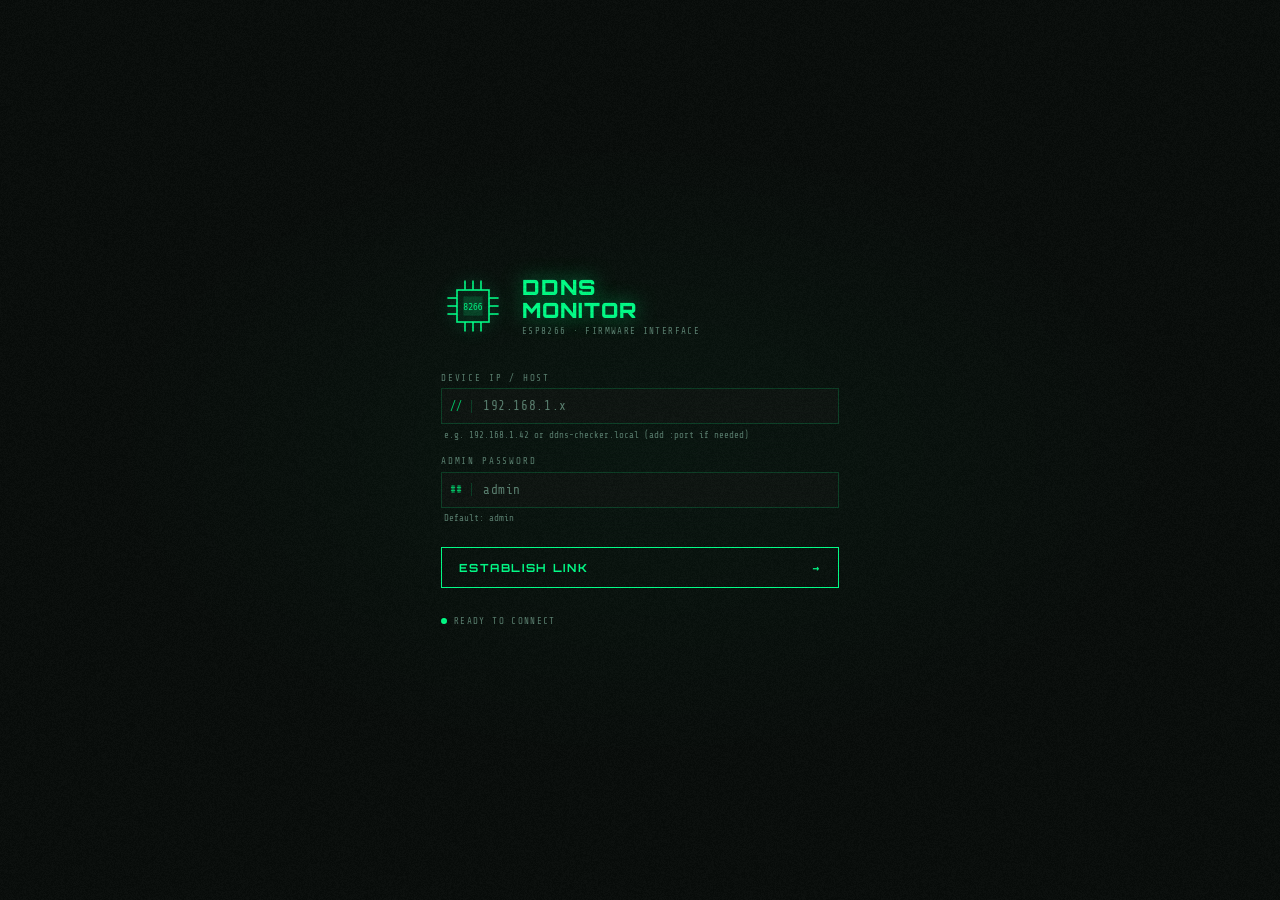
==== commit 55ccd630: "fast commit" ====
--- a/monitor/index.html
+++ b/monitor/index.html
@@ -177,7 +177,7 @@
             <div class="info-grid">
               <div class="info-item"><span class="info-label">NTP SERVER</span><span class="info-val" id="info-ntp-server">—</span></div>
               <div class="info-item"><span class="info-label">TIMEZONE</span><span class="info-val" id="info-tz">—</span></div>
-              <div class="info-item"><span class="info-label">LED INVERT</span><span class="info-val" id="info-led-invert">—</span></div>
+              <div class="info-item"><span class="info-label">GPIO INVERT</span><span class="info-val" id="info-gpio-invert">—</span></div>
               <div class="info-item"><span class="info-label">LED PIN</span><span class="info-val" id="info-led-pin">—</span></div>
               <div class="info-item"><span class="info-label">PWM PIN</span><span class="info-val" id="info-pwm-pin">—</span></div>
             </div>
@@ -198,6 +198,7 @@
             <div class="card-header">
               <span class="card-icon">⬡</span>
               <span class="card-title">DDNS STATUS</span>
+              <button class="card-action-btn" id="btn-ddns-check">CHECK</button>
             </div>
             <div class="ddns-status-display">
               <div class="ddns-indicator" id="ddns-indicator">
@@ -208,7 +209,14 @@
                 <div class="ddns-row"><span class="ddns-lbl">DOMAIN IP</span><span class="ddns-val" id="ddns-domain-ip">—</span></div>
                 <div class="ddns-row"><span class="ddns-lbl">PUBLIC IP</span><span class="ddns-val" id="ddns-public-ip">—</span></div>
                 <div class="ddns-row"><span class="ddns-lbl">STATE</span><span class="ddns-val" id="ddns-state">UNKNOWN</span></div>
-              </div>
+                <div class="ddns-row"><span class="ddns-lbl">LAST CHECK</span><span class="ddns-val" id="ddns-last-check">—</span></div>
+              </div>
+            </div>
+            <div class="action-block hidden" id="ddns-check-result-block" style="border-top:1px solid var(--border);padding:0.5rem;margin-top:0.5rem">
+              <div class="action-result" id="ddns-check-result"></div>
+              <button class="btn-action btn-primary hidden" id="btn-ddns-force-update" style="margin-top:0.4rem;font-size:0.65rem">
+                <span>⟳</span> FORCE UPDATE
+              </button>
             </div>
           </div>
 
@@ -221,6 +229,17 @@
             <div class="info-grid">
               <div class="info-item"><span class="info-label">GATEWAY</span><span class="info-val" id="conn-gateway">—</span></div>
               <div class="info-item"><span class="info-label">INTERNET (8.8.8.8)</span><span class="info-val" id="conn-internet">—</span></div>
+            </div>
+          </div>
+
+          <div class="card">
+            <div class="card-header">
+              <span class="card-icon">⟳</span>
+              <span class="card-title">REBOOT</span>
+            </div>
+            <div class="action-block" style="text-align:center;padding-top:0.5rem">
+              <button class="btn-action btn-primary" id="btn-ov-reboot">⟳ REBOOT</button>
+              <div class="action-result hidden" id="ov-reboot-result"></div>
             </div>
           </div>
         </div>
@@ -338,14 +357,7 @@
               <button class="btn-action btn-led-on" id="btn-led-on">ON</button>
               <button class="btn-action btn-led-off" id="btn-led-off">OFF</button>
             </div>
-            <div class="led-invert-block" style="border:none;padding:0;margin-top:0.5rem">
-              <label class="toggle-label">
-                <span class="toggle-text">INVERT OUTPUT</span>
-                <span class="toggle-switch" id="led-invert-toggle">
-                  <span class="toggle-slider"></span>
-                </span>
-              </label>
-            </div>
+
           </div>
           <div class="ddns-led-controls">
             <label class="field-label">LED PIN</label>
@@ -447,12 +459,24 @@
             <button class="btn-action btn-primary" id="btn-gpio-pwm-write">WRITE PWM</button>
           </div>
           <div class="form-row">
+            <div class="form-field">
+              <label class="toggle-label" style="gap:0.3rem">
+                <span class="toggle-text" style="font-size:0.55rem">INVERT OUTPUT</span>
+                <span class="toggle-switch" id="gpio-invert-toggle">
+                  <span class="toggle-slider"></span>
+                </span>
+              </label>
+            </div>
+          </div>
+          <div class="form-row">
             <label class="field-label" style="font-size:0.6rem;margin-right:0.3rem">BLINK</label>
             <div class="blink-counter" style="margin-right:0.5rem">
               <button class="counter-btn" id="blink-dec" type="button">−</button>
               <span class="counter-val" id="blink-count">5</span>
               <button class="counter-btn" id="blink-inc" type="button">+</button>
             </div>
+            <input type="number" class="field-input inline-input" id="blink-ms" placeholder="200" min="10" max="5000" style="width:55px;padding:0.3rem;font-size:0.6rem" />
+            <span style="font-size:0.55rem;color:var(--text-dim)">ms</span>
             <button class="btn-action btn-primary" id="btn-blink">BLINK</button>
           </div>
           <div class="action-result hidden" id="gpio-result"></div>
@@ -813,8 +837,27 @@
           <button class="card-action-btn" id="btn-api-refresh">REFRESH</button>
         </div>
         <div id="api-explorer-container">
-          <p class="action-desc" style="margin-bottom:0.5rem">Click REFRESH to load all available API endpoints from the device. Each endpoint can be tested directly.</p>
-          <div id="api-endpoints-list"></div>
+          <p class="action-desc" style="margin-bottom:0.5rem">Select an endpoint from the list below, then configure and call it.</p>
+          <div id="api-endpoints-list" class="api-list"></div>
+          <div id="api-tester-detail" class="hidden">
+            <hr class="form-divider" style="margin:0.8rem 0">
+            <div class="api-tester-header">
+              <span class="api-tester-method" id="api-detail-method">GET</span>
+              <span class="api-tester-path" id="api-detail-path">—</span>
+            </div>
+            <div id="api-detail-params" class="api-tester-inputs"></div>
+            <div class="form-row">
+              <button class="btn-action btn-primary" id="btn-api-call" style="font-size:0.65rem;padding:0.35rem 0.7rem">CALL</button>
+              <label class="api-tester-auth-toggle">
+                <input type="checkbox" id="api-detail-auth" checked />
+                <span>AUTH</span>
+              </label>
+            </div>
+            <div class="api-response hidden" id="api-detail-response">
+              <button class="api-copy-btn" id="btn-api-copy">COPY</button>
+              <pre class="api-response-body" id="api-detail-body" style="margin:0;font-family:inherit;white-space:pre-wrap"></pre>
+            </div>
+          </div>
         </div>
       </div>
     </div>
--- a/monitor/css/style.css
+++ b/monitor/css/style.css
@@ -819,30 +819,7 @@
   scrollbar-color: var(--border) transparent;
 }
 
-/* API List */
-.api-list {
-  margin-top: 0.5rem;
-  display: flex;
-  flex-direction: column;
-  gap: 0.3rem;
-}
-
-.api-endpoint {
-  display: flex;
-  align-items: center;
-  gap: 0.6rem;
-  padding: 0.5rem 0.7rem;
-  border: 1px solid var(--border);
-  background: var(--bg);
-  font-size: 0.75rem;
-  cursor: pointer;
-  transition: all var(--transition);
-  text-decoration: none;
-  color: var(--text);
-}
-
-.api-endpoint:hover { border-color: var(--green); color: var(--green); }
-
+/* API method badge */
 .api-method {
   font-size: 0.6rem;
   font-weight: 700;
@@ -1110,6 +1087,48 @@
   letter-spacing: 0.1em;
 }
 
+/* ── WiFi Scan current/selected row ── */
+.scan-table tr.scan-row-current td {
+  background: rgba(0,255,136,0.06);
+  color: var(--green);
+}
+.scan-table tr.selected td {
+  background: var(--green-dark) !important;
+  color: var(--text-bright);
+}
+.scan-table tbody tr {
+  cursor: pointer;
+}
+
+/* ── API List ── */
+.api-list {
+  display: flex;
+  flex-direction: column;
+  gap: 0.2rem;
+  max-height: 240px;
+  overflow-y: auto;
+  border: 1px solid var(--border);
+  background: var(--bg);
+}
+.api-list-item {
+  display: flex;
+  align-items: center;
+  gap: 0.5rem;
+  padding: 0.35rem 0.5rem;
+  cursor: pointer;
+  transition: background var(--transition);
+  border-bottom: 1px solid rgba(0,255,136,0.04);
+}
+.api-list-item:hover { background: var(--bg4); }
+.api-list-item.active {
+  background: var(--green-dark);
+  color: var(--text-bright);
+}
+.api-list-item .api-tester-method {
+  min-width: 36px;
+  text-align: center;
+}
+
 /* ── DDNS LED merged card ── */
 .ddns-led-grid {
   display: grid;
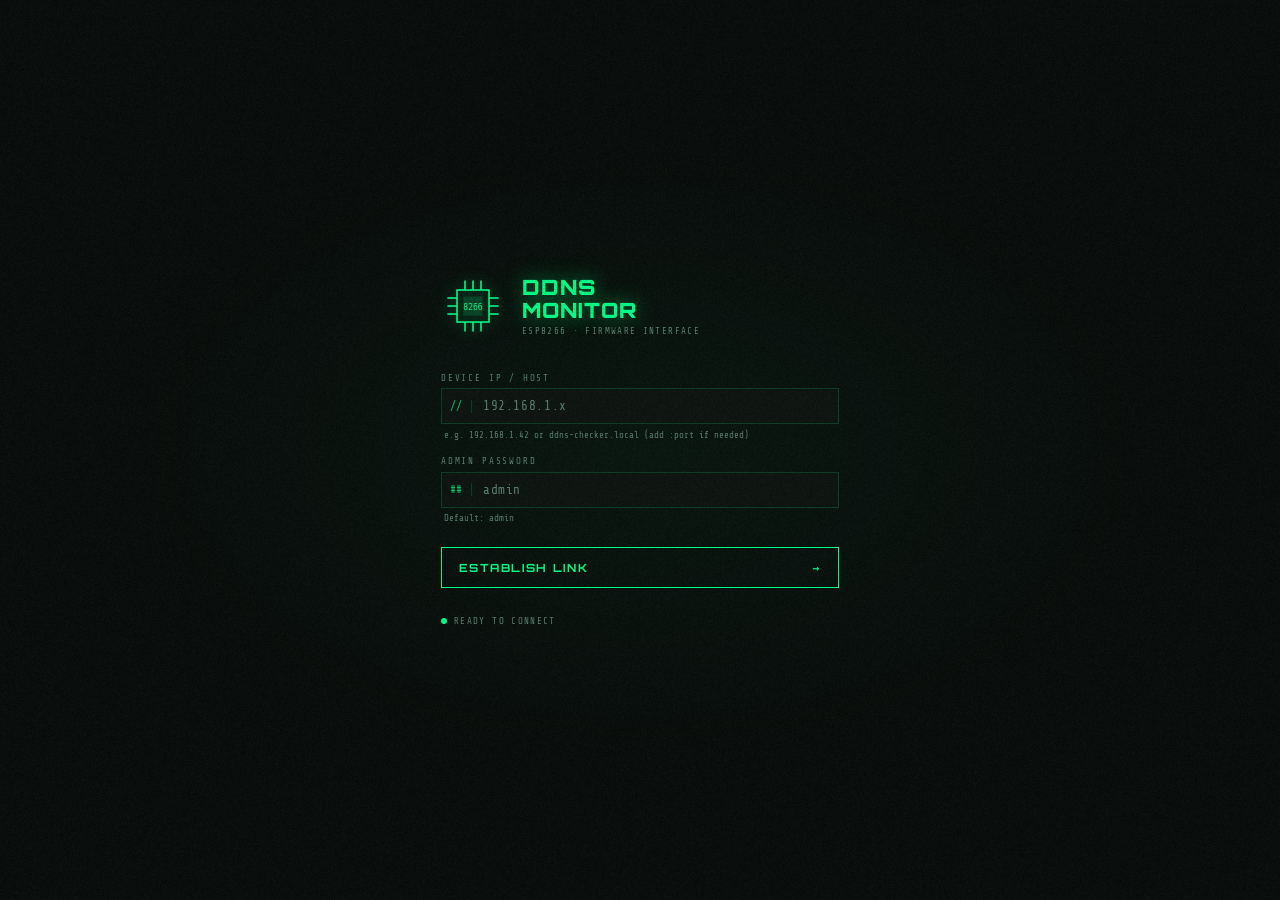
==== commit f75ba5e6: "fast commit" ====
--- a/monitor/index.html
+++ b/monitor/index.html
@@ -353,12 +353,6 @@
             <div class="led-bulb" id="led-bulb"></div>
             <div class="led-label" id="led-state-label">UNKNOWN</div>
             <div class="led-pin-label">PIN: <span id="led-pin-display">—</span></div>
-            <div class="led-controls">
-              <button class="btn-action btn-led-on" id="btn-led-on">ON</button>
-              <button class="btn-action btn-led-off" id="btn-led-off">OFF</button>
-            </div>
-
-          </div>
           <div class="ddns-led-controls">
             <label class="field-label">LED PIN</label>
             <select class="field-select" id="led-pin-sel">
--- a/monitor/css/style.css
+++ b/monitor/css/style.css
@@ -1129,6 +1129,15 @@
   text-align: center;
 }
 
+.api-group-header {
+  font-size: 0.5rem;
+  letter-spacing: 0.2em;
+  color: var(--text-dim);
+  padding: 0.5rem 0.5rem 0.2rem;
+  font-weight: 700;
+  text-transform: uppercase;
+}
+
 /* ── DDNS LED merged card ── */
 .ddns-led-grid {
   display: grid;
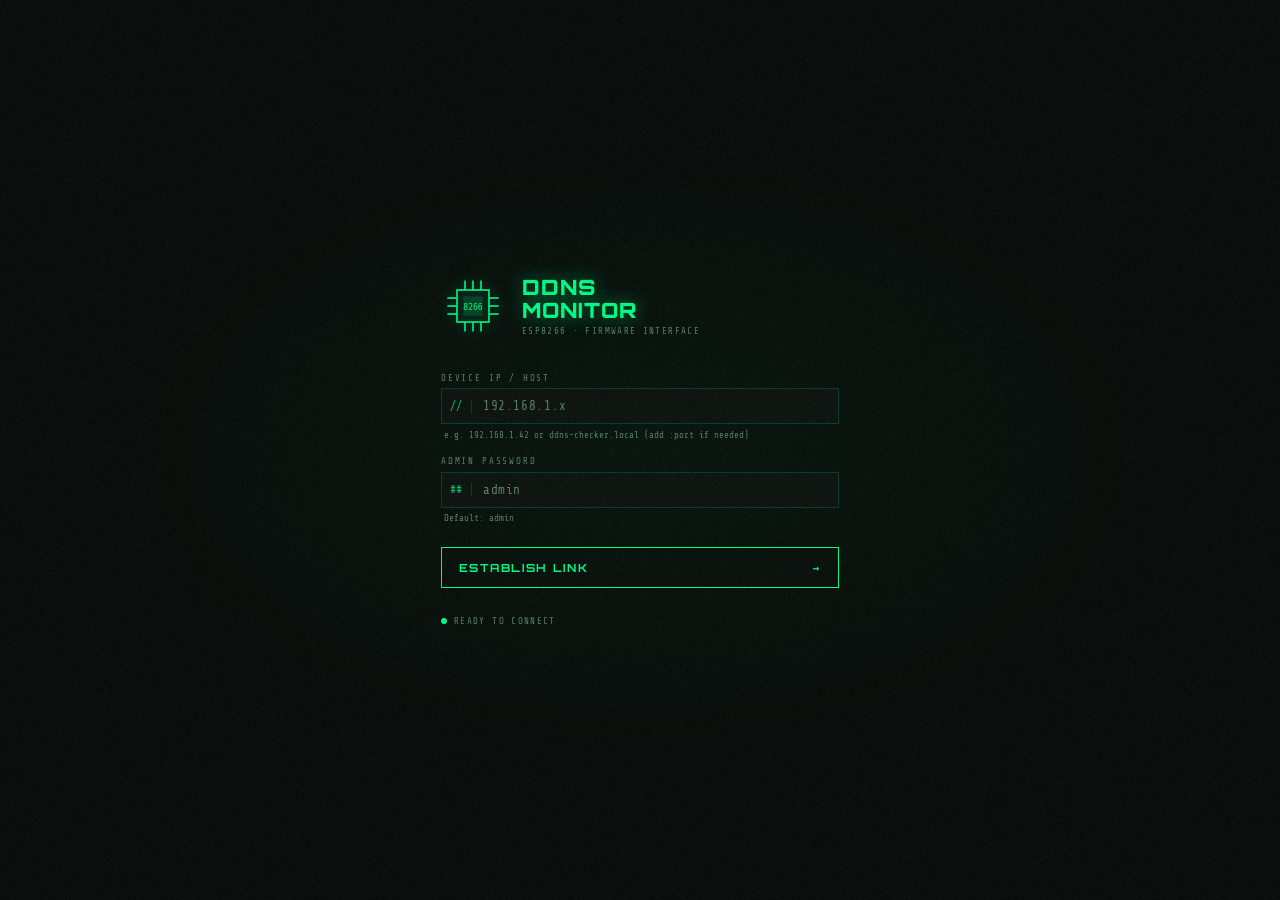
==== commit e07236b1: "fast commit" ====
--- a/monitor/index.html
+++ b/monitor/index.html
@@ -182,9 +182,7 @@
               <div class="info-item"><span class="info-label">PWM PIN</span><span class="info-val" id="info-pwm-pin">—</span></div>
             </div>
           </div>
-        </div>
-
-        <div class="cards-grid">
+
           <div class="card">
             <div class="card-header">
               <span class="card-icon">◷</span>
@@ -408,17 +406,17 @@
         <div class="gpio-control-form">
           <div class="form-row">
             <div class="form-field">
-              <label class="field-label">PIN</label>
+                <label class="field-label">PIN</label>
               <select class="field-select" id="gpio-pin-sel">
-                <option value="0">GPIO 0</option>
-                <option value="2">GPIO 2</option>
-                <option value="4">GPIO 4</option>
-                <option value="5">GPIO 5</option>
-                <option value="12">GPIO 12</option>
-                <option value="13">GPIO 13</option>
-                <option value="14">GPIO 14</option>
-                <option value="15">GPIO 15</option>
-                <option value="16">GPIO 16</option>
+                <option value="0">GPIO 0 (D3)</option>
+                <option value="2">GPIO 2 (D4)</option>
+                <option value="4">GPIO 4 (D2)</option>
+                <option value="5">GPIO 5 (D1)</option>
+                <option value="12">GPIO 12 (D6)</option>
+                <option value="13">GPIO 13 (D7)</option>
+                <option value="14">GPIO 14 (D5)</option>
+                <option value="15">GPIO 15 (D8)</option>
+                <option value="16">GPIO 16 (D0)</option>
               </select>
             </div>
             <div class="form-field">
--- a/monitor/css/style.css
+++ b/monitor/css/style.css
@@ -382,9 +382,9 @@
 /* Cards */
 .cards-grid {
   display: grid;
-  grid-template-columns: repeat(auto-fill, minmax(280px, 1fr));
+  grid-template-columns: repeat(auto-fill, minmax(320px, 1fr));
   gap: 1rem;
-  align-items: start;
+  grid-auto-rows: 1fr;
 }
 
 .card {
@@ -650,14 +650,22 @@
 
 .gpio-pin-num {
   font-family: var(--font-display);
-  font-size: 0.9rem;
+  font-size: 0.85rem;
   font-weight: 700;
   color: var(--green);
   display: block;
 }
 
+.gpio-pin-label {
+  font-size: 0.65rem;
+  color: var(--text-dim);
+  display: block;
+  line-height: 1;
+  margin-bottom: 0.15rem;
+}
+
 .gpio-pin-state {
-  font-size: 0.6rem;
+  font-size: 0.55rem;
   color: var(--text-dim);
   letter-spacing: 0.1em;
 }
@@ -1293,6 +1301,7 @@
 
 /* Utilities */
 .hidden { display: none !important; }
+.dimmed { opacity: 0.35; transition: opacity 0.4s ease; }
 
 /* Scrollbar global */
 ::-webkit-scrollbar { width: 4px; height: 4px; }
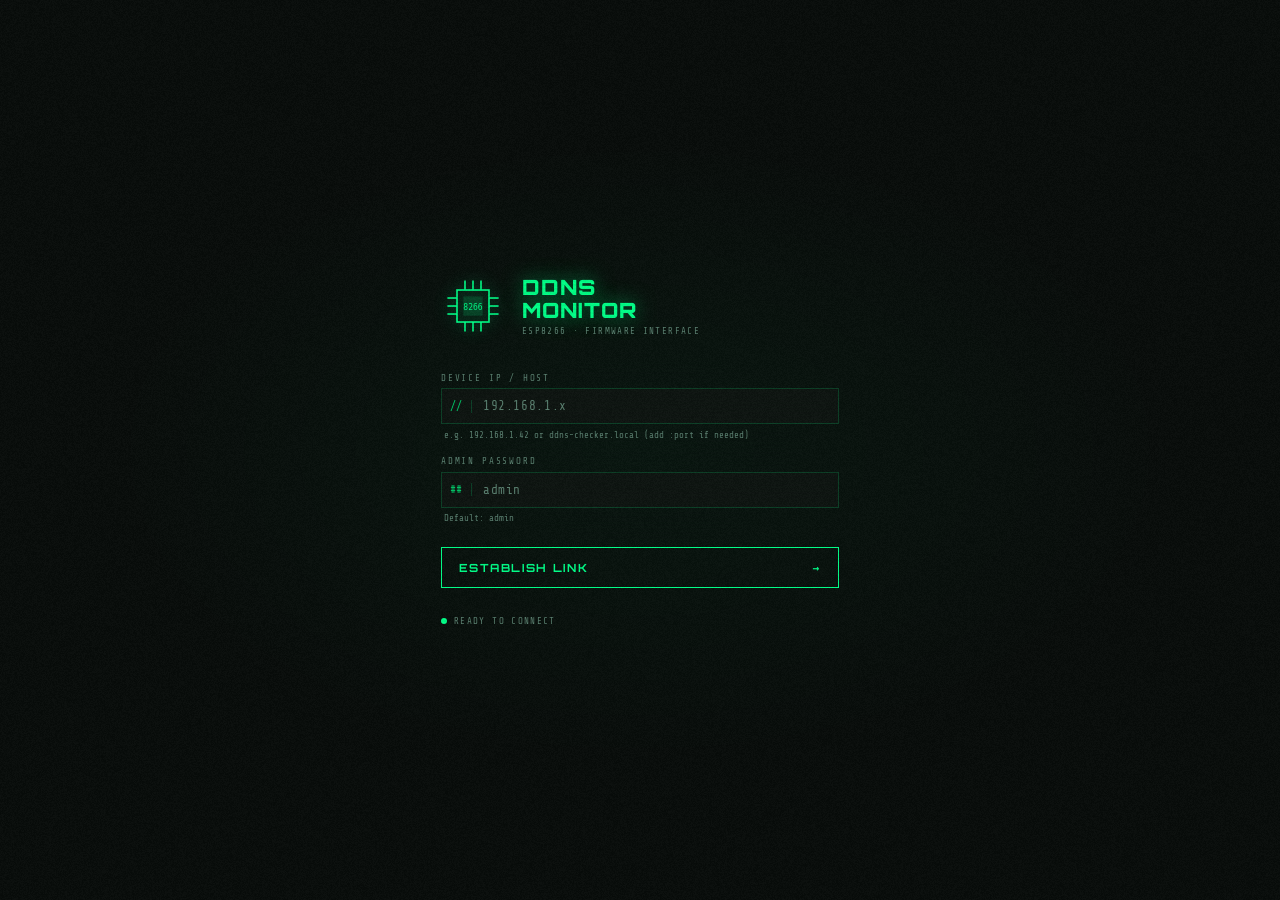
==== commit c3e70170: "fast commit" ====
--- a/monitor/index.html
+++ b/monitor/index.html
@@ -165,6 +165,10 @@
               <div class="info-item"><span class="info-label">SUBNET</span><span class="info-val" id="info-subnet">—</span></div>
               <div class="info-item"><span class="info-label">DNS 1</span><span class="info-val" id="info-dns1">—</span></div>
               <div class="info-item"><span class="info-label">DNS 2</span><span class="info-val" id="info-dns2">—</span></div>
+              <div class="info-item"><span class="info-label">BSSID</span><span class="info-val" id="info-bssid">—</span></div>
+              <div class="info-item"><span class="info-label">CHANNEL</span><span class="info-val" id="info-channel">—</span></div>
+              <div class="info-item"><span class="info-label">PHY</span><span class="info-val" id="info-phy">—</span></div>
+              <div class="info-item"><span class="info-label">TX POWER</span><span class="info-val" id="info-txpower">—</span></div>
               <div class="info-item"><span class="info-label">mDNS</span><span class="info-val" id="info-mdns">—</span></div>
             </div>
           </div>
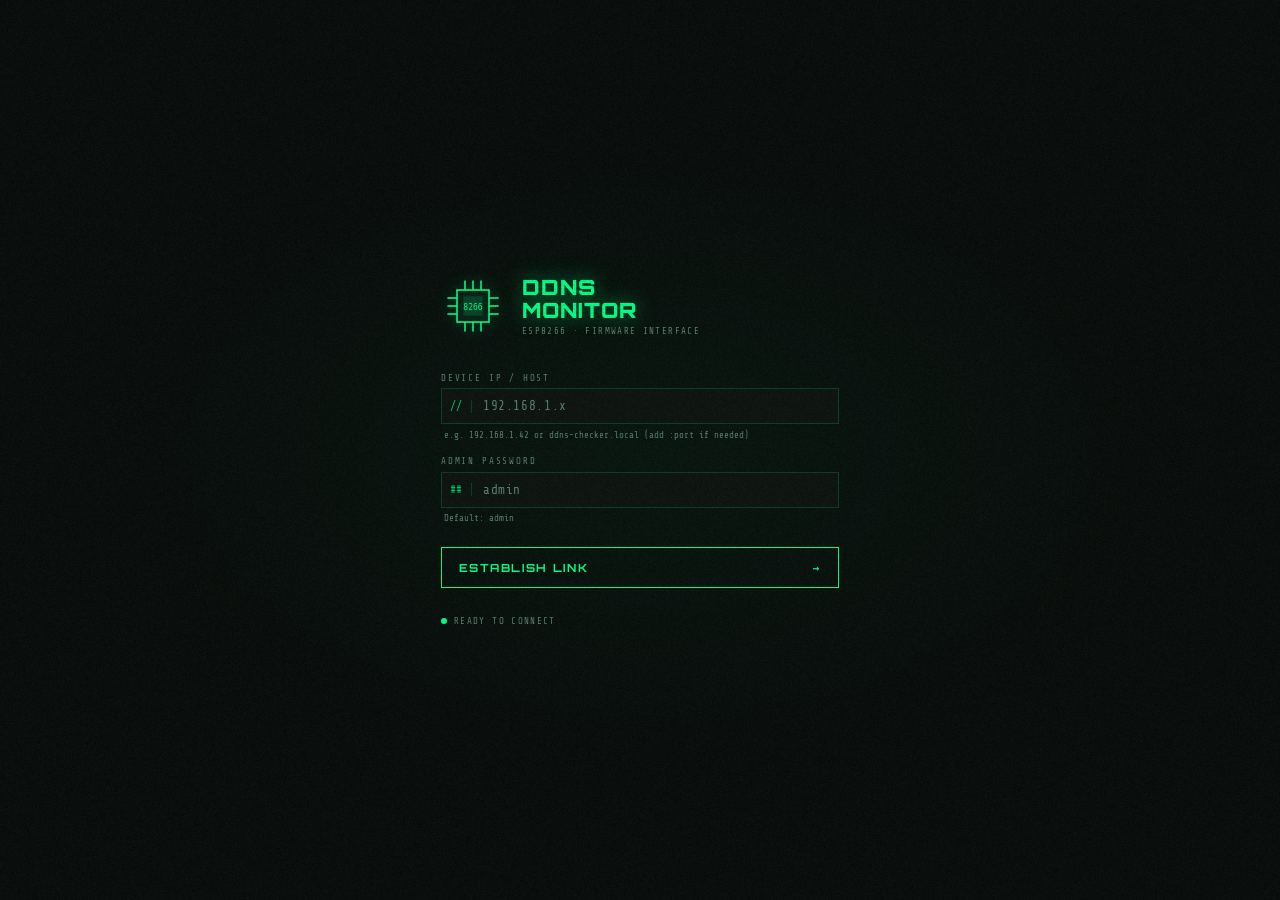
==== commit 925d5e70: "fast commit" ====
--- a/monitor/index.html
+++ b/monitor/index.html
@@ -168,7 +168,6 @@
               <div class="info-item"><span class="info-label">BSSID</span><span class="info-val" id="info-bssid">—</span></div>
               <div class="info-item"><span class="info-label">CHANNEL</span><span class="info-val" id="info-channel">—</span></div>
               <div class="info-item"><span class="info-label">PHY</span><span class="info-val" id="info-phy">—</span></div>
-              <div class="info-item"><span class="info-label">TX POWER</span><span class="info-val" id="info-txpower">—</span></div>
               <div class="info-item"><span class="info-label">mDNS</span><span class="info-val" id="info-mdns">—</span></div>
             </div>
           </div>
@@ -576,6 +575,102 @@
           </div>
         </div>
 
+        <div class="card card--wide">
+          <div class="card-header">
+            <span class="card-icon">⌖</span>
+            <span class="card-title">ACCESS POINT</span>
+          </div>
+          <div class="action-block">
+            <div class="form-row">
+              <div class="form-field">
+                <label class="toggle-label">
+                  <span class="toggle-text">AP</span>
+                  <span class="toggle-switch" id="ap-toggle">
+                    <span class="toggle-slider"></span>
+                  </span>
+                  <span class="toggle-text" id="ap-toggle-label">OFF</span>
+                </label>
+              </div>
+            </div>
+            <div id="ap-fields" class="hidden">
+              <div class="form-row">
+                <div class="form-field">
+                  <label class="field-label">AP SSID</label>
+                  <div class="field-row">
+                    <span class="field-prefix">⌖</span>
+                    <input type="text" class="field-input" id="ap-ssid" placeholder="ESP-XXXX" />
+                  </div>
+                </div>
+              </div>
+              <div class="form-row">
+                <div class="form-field">
+                  <label class="field-label">AP PASSWORD (vuoto = aperto)</label>
+                  <div class="field-row">
+                    <span class="field-prefix">##</span>
+                    <input type="password" class="field-input" id="ap-password" placeholder="(aperto)" />
+                  </div>
+                </div>
+              </div>
+              <div class="form-row">
+                <div class="form-field">
+                  <label class="toggle-label">
+                    <span class="toggle-text">AUTO AP (se WiFi cade)</span>
+                    <span class="toggle-switch" id="ap-fallback-toggle">
+                      <span class="toggle-slider"></span>
+                    </span>
+                  </label>
+                </div>
+              </div>
+              <div class="form-row">
+                <button class="btn-action btn-primary" id="btn-ap-save">SAVE AP CONFIG</button>
+                <button class="btn-action btn-secondary" id="btn-ap-toggle">START AP</button>
+              </div>
+              <div class="form-row">
+                <div class="info-item"><span class="info-label">AP IP</span><span class="info-val" id="ap-ip">—</span></div>
+                <div class="info-item"><span class="info-label">CLIENTS</span><span class="info-val" id="ap-clients">0</span></div>
+              </div>
+            </div>
+            <div class="action-result hidden" id="ap-result"></div>
+          </div>
+        </div>
+
+        <div class="card card--wide">
+          <div class="card-header">
+            <span class="card-icon">⌁</span>
+            <span class="card-title">SAVED NETWORKS</span>
+            <button class="card-action-btn" id="btn-networks-refresh">REFRESH</button>
+          </div>
+          <div class="action-block">
+            <div id="networks-list">
+              <div class="scan-status">Click REFRESH to load saved networks.</div>
+            </div>
+            <hr class="form-divider">
+            <div class="form-row">
+              <div class="form-field">
+                <label class="field-label">ADD NETWORK — SSID</label>
+                <div class="field-row">
+                  <span class="field-prefix">⌁</span>
+                  <input type="text" class="field-input" id="network-add-ssid" placeholder="SSID" />
+                </div>
+              </div>
+            </div>
+            <div class="form-row">
+              <div class="form-field">
+                <label class="field-label">PASSWORD</label>
+                <div class="field-row">
+                  <span class="field-prefix">##</span>
+                  <input type="password" class="field-input" id="network-add-pswd" placeholder="Password" />
+                </div>
+              </div>
+            </div>
+            <div class="form-row">
+              <button class="btn-action btn-primary" id="btn-network-add">ADD NETWORK</button>
+              <button class="btn-action btn-primary" id="btn-network-connect">CONNECT NOW</button>
+            </div>
+            <div class="action-result hidden" id="network-result"></div>
+          </div>
+        </div>
+
       </div>
     </div>
 
@@ -753,6 +848,42 @@
         </div>
       </div>
 
+      <div class="card card--wide">
+        <div class="card-header">
+          <span class="card-icon">⌁</span>
+          <span class="card-title">OTA FIRMWARE UPDATE</span>
+        </div>
+        <div class="action-block">
+          <div class="form-row">
+            <div class="form-field">
+              <label class="field-label">OTA URL (firmware .bin or JSON metadata)</label>
+              <div class="field-row">
+                <span class="field-prefix">⌁</span>
+                <input type="text" class="field-input" id="ota-url" placeholder="https://example.com/firmware.bin" />
+              </div>
+            </div>
+          </div>
+          <div class="form-row">
+            <div class="form-field">
+              <label class="field-label">CHECK INTERVAL (seconds, 0 = disabled)</label>
+              <div class="field-row">
+                <span class="field-prefix">◷</span>
+                <input type="number" class="field-input" id="ota-interval" placeholder="0" min="0" />
+              </div>
+            </div>
+          </div>
+          <div class="form-row">
+            <button class="btn-action btn-primary" id="btn-ota-save">SAVE OTA CONFIG</button>
+            <button class="btn-action btn-primary" id="btn-ota-check">CHECK FOR UPDATE</button>
+          </div>
+          <div class="form-row">
+            <div class="info-item"><span class="info-label">CURRENT FW</span><span class="info-val" id="ota-current-version">—</span></div>
+            <div class="info-item"><span class="info-label">LAST CHECK</span><span class="info-val" id="ota-last-check">—</span></div>
+          </div>
+          <div class="action-result hidden" id="ota-result"></div>
+        </div>
+      </div>
+
     </div>
   </section>
 
--- a/monitor/css/style.css
+++ b/monitor/css/style.css
@@ -1309,6 +1309,14 @@
 ::-webkit-scrollbar-thumb { background: var(--border); }
 ::-webkit-scrollbar-thumb:hover { background: var(--green-dim); }
 
+/* ── Saved Networks ── */
+#networks-list .scan-table td:last-child { white-space: nowrap; }
+#networks-list .scan-table button { margin: 0 0.15rem; }
+
+/* ── AP fields ── */
+#ap-fields { margin-top: 0.5rem; }
+#ap-fields .form-row { margin-bottom: 0.5rem; }
+
 /* ── Responsive ── */
 @media (max-width: 600px) {
   .tab-content { padding: 0.7rem; }
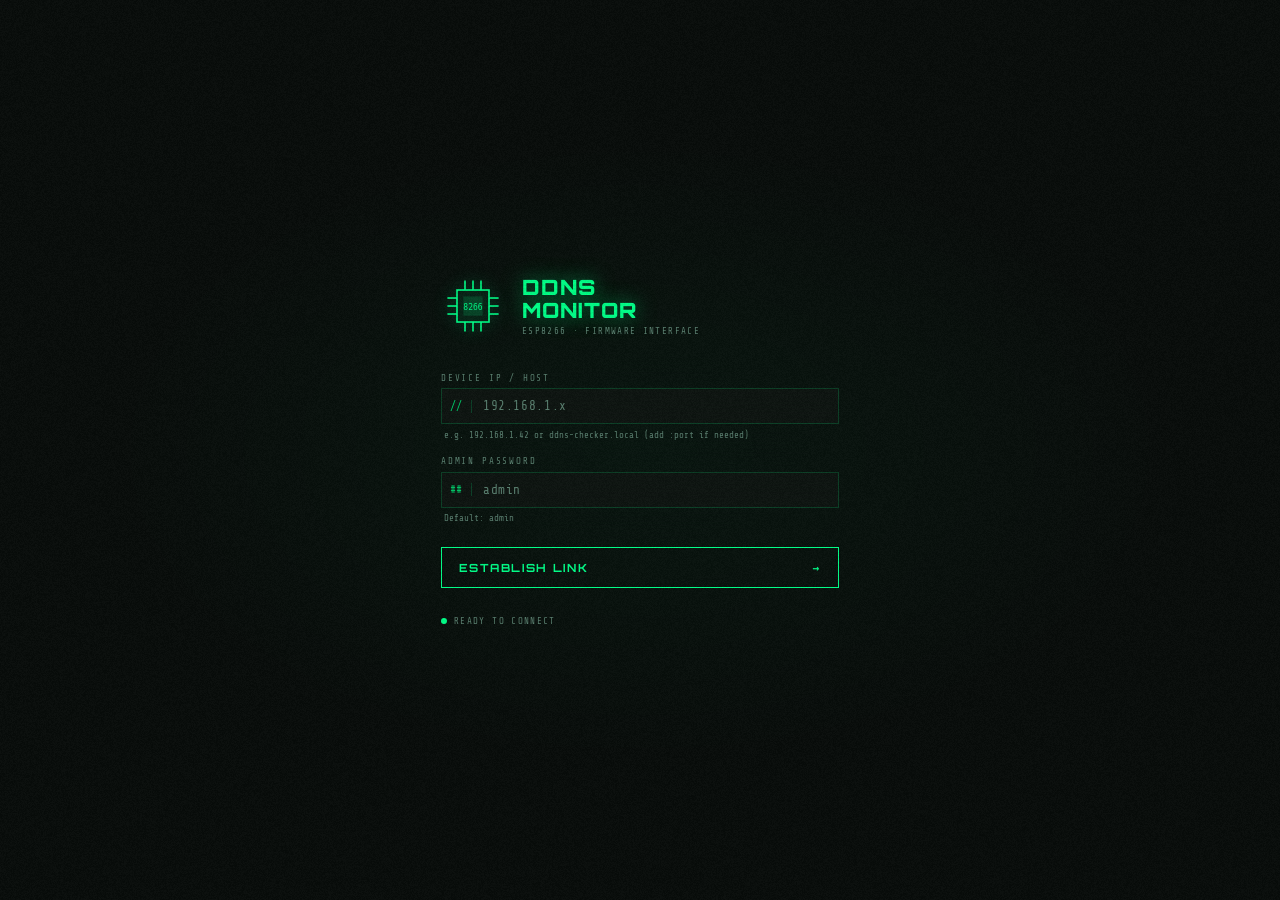
==== commit 04e15f41: "fast commit" ====
--- a/monitor/index.html
+++ b/monitor/index.html
@@ -534,42 +534,78 @@
         <div class="card card--wide">
           <div class="card-header">
             <span class="card-icon">⌁</span>
-            <span class="card-title">WIFI CONFIGURATION</span>
-          </div>
+            <span class="card-title">WIFI</span>
+            <button class="card-action-btn" id="btn-wifi-scan">SCAN</button>
+          </div>
+
           <div class="wifi-warning">
             <span class="warning-icon">⚠</span>
             Changes are saved to EEPROM and take effect on next WiFi reconnect. Ensure credentials are correct before saving.
           </div>
-          <div class="wifi-form">
-            <div class="form-field">
-              <label class="field-label">SSID</label>
-              <div class="field-row">
-                <span class="field-prefix">⌁</span>
-                <input type="text" class="field-input" id="wifi-ssid" placeholder="Network name" />
-              </div>
-            </div>
-            <div class="form-field">
-              <label class="field-label">PASSWORD</label>
-              <div class="field-row">
-                <span class="field-prefix">##</span>
-                <input type="password" class="field-input" id="wifi-pswd" placeholder="Network password" />
-              </div>
-            </div>
-            <div class="form-row">
-              <button class="btn-action btn-primary" id="btn-save-ssid">SAVE SSID</button>
-              <button class="btn-action btn-primary" id="btn-save-pswd">SAVE PASSWORD</button>
-            </div>
-            <div class="action-result hidden" id="wifi-result"></div>
-          </div>
-        </div>
-
-        <div class="card card--wide">
-          <div class="card-header">
-            <span class="card-icon">⌁</span>
-            <span class="card-title">WIFI SCAN</span>
-            <button class="card-action-btn" id="btn-wifi-scan">SCAN</button>
-          </div>
-          <div class="action-block">
+
+          <div class="card-section">
+            <div class="card-section-title">CONFIGURATION</div>
+            <div class="wifi-form">
+              <div class="form-row">
+                <div class="form-field">
+                  <label class="field-label">SSID</label>
+                  <div class="field-row">
+                    <span class="field-prefix">⌁</span>
+                    <input type="text" class="field-input" id="wifi-ssid" placeholder="Network name" />
+                  </div>
+                </div>
+                <div class="form-field">
+                  <label class="field-label">PASSWORD</label>
+                  <div class="field-row">
+                    <span class="field-prefix">##</span>
+                    <input type="password" class="field-input" id="wifi-pswd" placeholder="Network password" />
+                  </div>
+                </div>
+              </div>
+              <div class="form-row">
+                <button class="btn-action btn-primary" id="btn-save-ssid">SAVE SSID</button>
+                <button class="btn-action btn-primary" id="btn-save-pswd">SAVE PASSWORD</button>
+              </div>
+              <div class="action-result hidden" id="wifi-result"></div>
+            </div>
+          </div>
+
+          <div class="card-section">
+            <div class="card-section-title">
+              SAVED NETWORKS
+              <button class="card-action-btn" id="btn-networks-refresh">REFRESH</button>
+            </div>
+            <div id="networks-list">
+              <div class="scan-status">Click REFRESH to load saved networks.</div>
+            </div>
+            <hr class="form-divider">
+            <div class="form-row">
+              <div class="form-field">
+                <label class="field-label">ADD NETWORK — SSID</label>
+                <div class="field-row">
+                  <span class="field-prefix">⌁</span>
+                  <input type="text" class="field-input" id="network-add-ssid" placeholder="SSID" />
+                </div>
+              </div>
+            </div>
+            <div class="form-row">
+              <div class="form-field">
+                <label class="field-label">PASSWORD</label>
+                <div class="field-row">
+                  <span class="field-prefix">##</span>
+                  <input type="password" class="field-input" id="network-add-pswd" placeholder="Password" />
+                </div>
+              </div>
+            </div>
+            <div class="form-row">
+              <button class="btn-action btn-primary" id="btn-network-add">ADD NETWORK</button>
+              <button class="btn-action btn-primary" id="btn-network-connect">CONNECT NOW</button>
+            </div>
+            <div class="action-result hidden" id="network-result"></div>
+          </div>
+
+          <div class="card-section">
+            <div class="card-section-title">SCAN RESULTS</div>
             <div class="scan-status" id="scan-status">Click SCAN to list available networks.</div>
             <div class="scan-results hidden" id="scan-results"></div>
           </div>
@@ -634,43 +670,6 @@
           </div>
         </div>
 
-        <div class="card card--wide">
-          <div class="card-header">
-            <span class="card-icon">⌁</span>
-            <span class="card-title">SAVED NETWORKS</span>
-            <button class="card-action-btn" id="btn-networks-refresh">REFRESH</button>
-          </div>
-          <div class="action-block">
-            <div id="networks-list">
-              <div class="scan-status">Click REFRESH to load saved networks.</div>
-            </div>
-            <hr class="form-divider">
-            <div class="form-row">
-              <div class="form-field">
-                <label class="field-label">ADD NETWORK — SSID</label>
-                <div class="field-row">
-                  <span class="field-prefix">⌁</span>
-                  <input type="text" class="field-input" id="network-add-ssid" placeholder="SSID" />
-                </div>
-              </div>
-            </div>
-            <div class="form-row">
-              <div class="form-field">
-                <label class="field-label">PASSWORD</label>
-                <div class="field-row">
-                  <span class="field-prefix">##</span>
-                  <input type="password" class="field-input" id="network-add-pswd" placeholder="Password" />
-                </div>
-              </div>
-            </div>
-            <div class="form-row">
-              <button class="btn-action btn-primary" id="btn-network-add">ADD NETWORK</button>
-              <button class="btn-action btn-primary" id="btn-network-connect">CONNECT NOW</button>
-            </div>
-            <div class="action-result hidden" id="network-result"></div>
-          </div>
-        </div>
-
       </div>
     </div>
 
--- a/monitor/css/style.css
+++ b/monitor/css/style.css
@@ -384,7 +384,6 @@
   display: grid;
   grid-template-columns: repeat(auto-fill, minmax(320px, 1fr));
   gap: 1rem;
-  grid-auto-rows: 1fr;
 }
 
 .card {
@@ -456,6 +455,31 @@
   transition: all var(--transition);
 }
 .card-action-btn:hover { color: var(--green); border-color: var(--green); }
+
+/* Card Sections */
+.card-section + .card-section {
+  margin-top: 1rem;
+  padding-top: 1rem;
+  border-top: 1px solid var(--border);
+}
+
+.card-section-title {
+  font-family: var(--font-display);
+  font-size: 0.6rem;
+  font-weight: 700;
+  letter-spacing: 0.12em;
+  color: var(--text-dim);
+  margin-bottom: 0.7rem;
+  padding-bottom: 0.3rem;
+  border-bottom: 1px solid rgba(0,255,136,0.08);
+  display: flex;
+  align-items: center;
+  gap: 0.5rem;
+}
+
+.card-section-title .card-action-btn {
+  margin-left: auto;
+}
 
 /* Info Grid */
 .info-grid {
@@ -1100,12 +1124,29 @@
   background: rgba(0,255,136,0.06);
   color: var(--green);
 }
+.scan-table tr.scan-row-saved td {
+  background: rgba(0,136,255,0.04);
+}
 .scan-table tr.selected td {
   background: var(--green-dark) !important;
   color: var(--text-bright);
 }
 .scan-table tbody tr {
   cursor: pointer;
+}
+
+.scan-status-td {
+  font-size: 0.6rem;
+  letter-spacing: 0.1em;
+  white-space: nowrap;
+  color: var(--text-dim);
+}
+.scan-table tr.scan-row-current .scan-status-td {
+  color: var(--green);
+  font-weight: 700;
+}
+.scan-table tr.scan-row-saved .scan-status-td {
+  color: var(--amber);
 }
 
 /* ── API List ── */
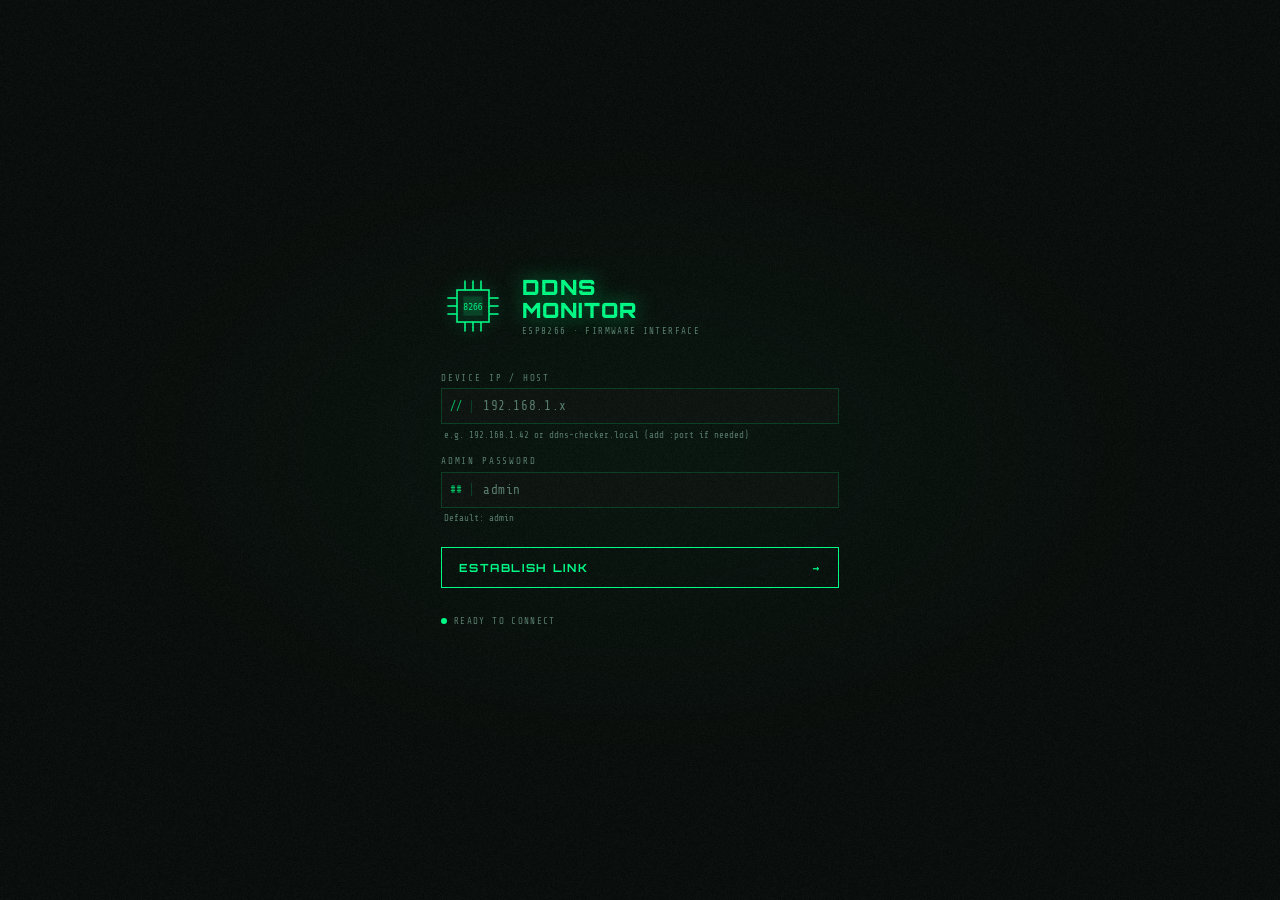
==== commit a73bf07d: "fast commit" ====
--- a/monitor/index.html
+++ b/monitor/index.html
@@ -566,6 +566,17 @@
                 <button class="btn-action btn-primary" id="btn-save-ssid">SAVE SSID</button>
                 <button class="btn-action btn-primary" id="btn-save-pswd">SAVE PASSWORD</button>
               </div>
+              <hr class="form-divider">
+              <div class="form-row">
+                <div class="form-field">
+                  <label class="field-label">RETRY COUNT (per AP)</label>
+                  <div class="field-row">
+                    <span class="field-prefix">⟳</span>
+                    <input type="number" class="field-input" id="wifi-retry-count" placeholder="2" min="1" max="10" />
+                    <button class="card-action-btn" id="btn-retry-save">SAVE</button>
+                  </div>
+                </div>
+              </div>
               <div class="action-result hidden" id="wifi-result"></div>
             </div>
           </div>
